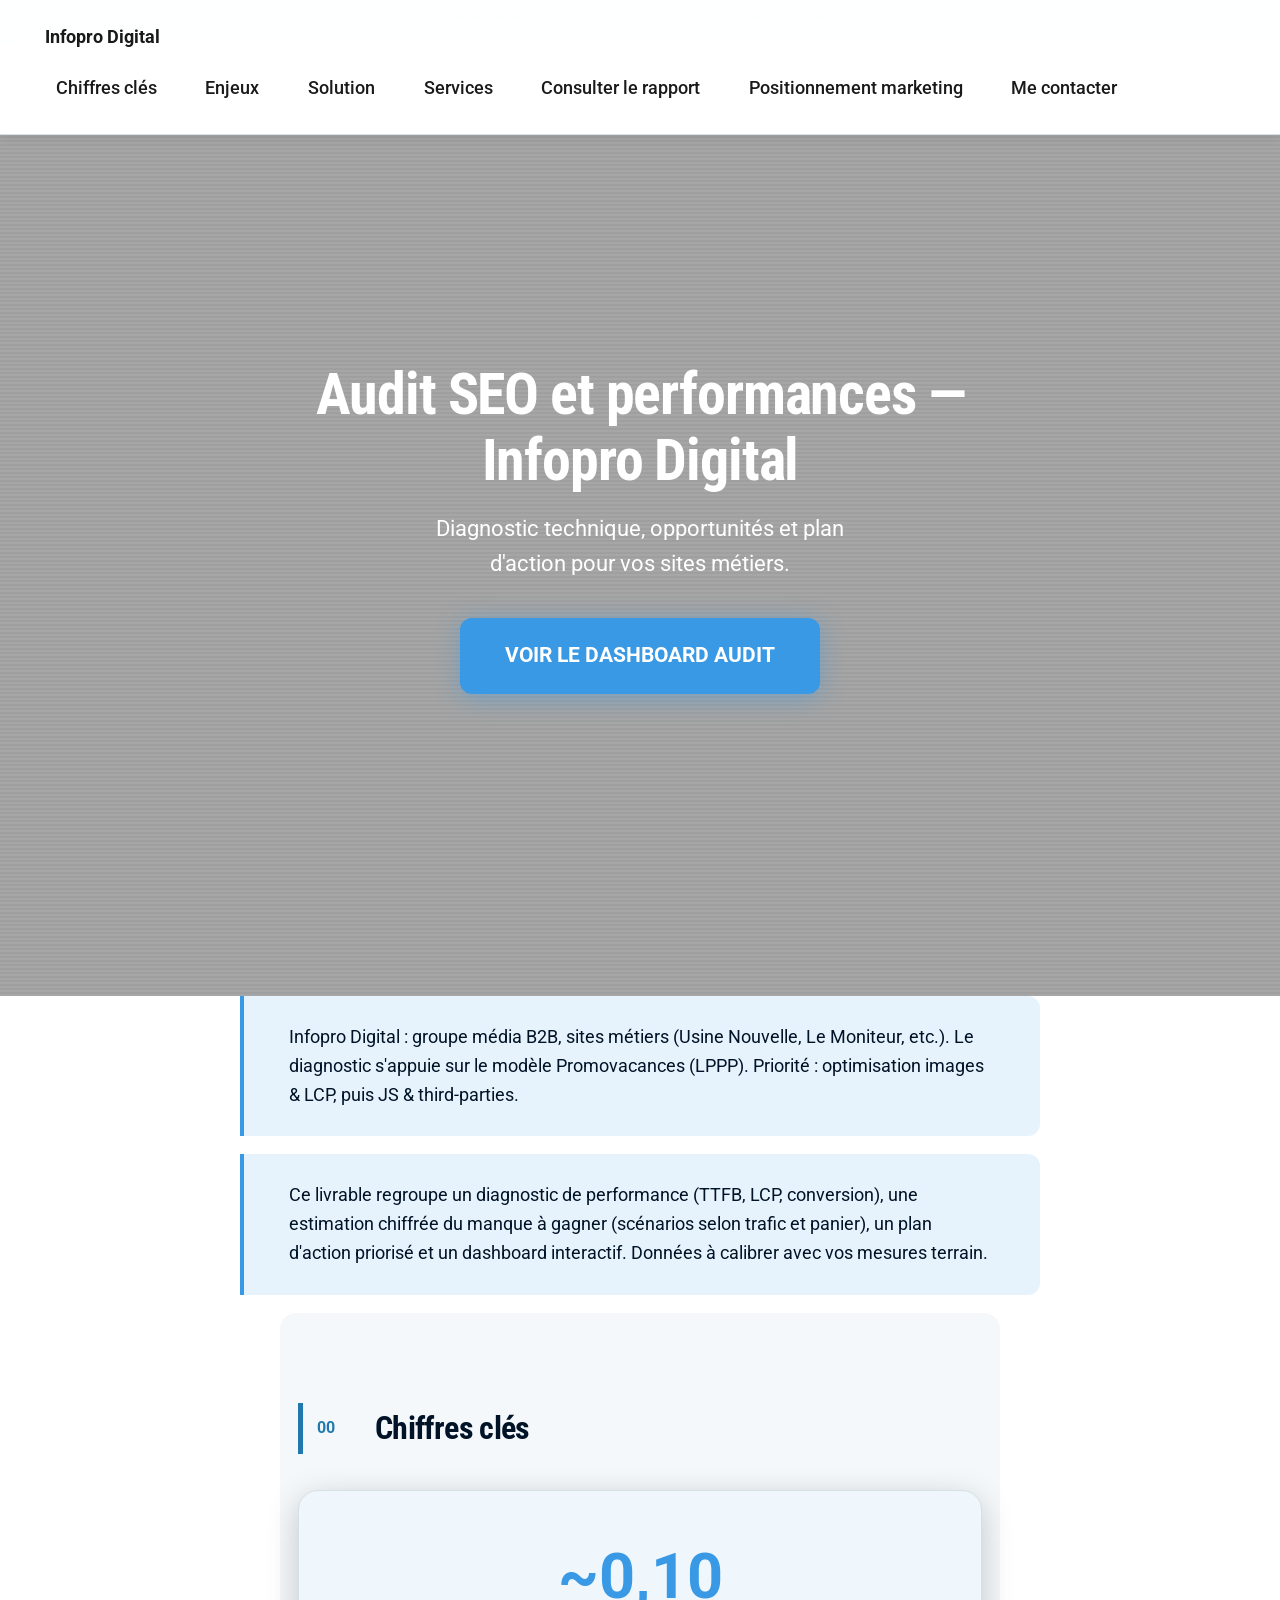
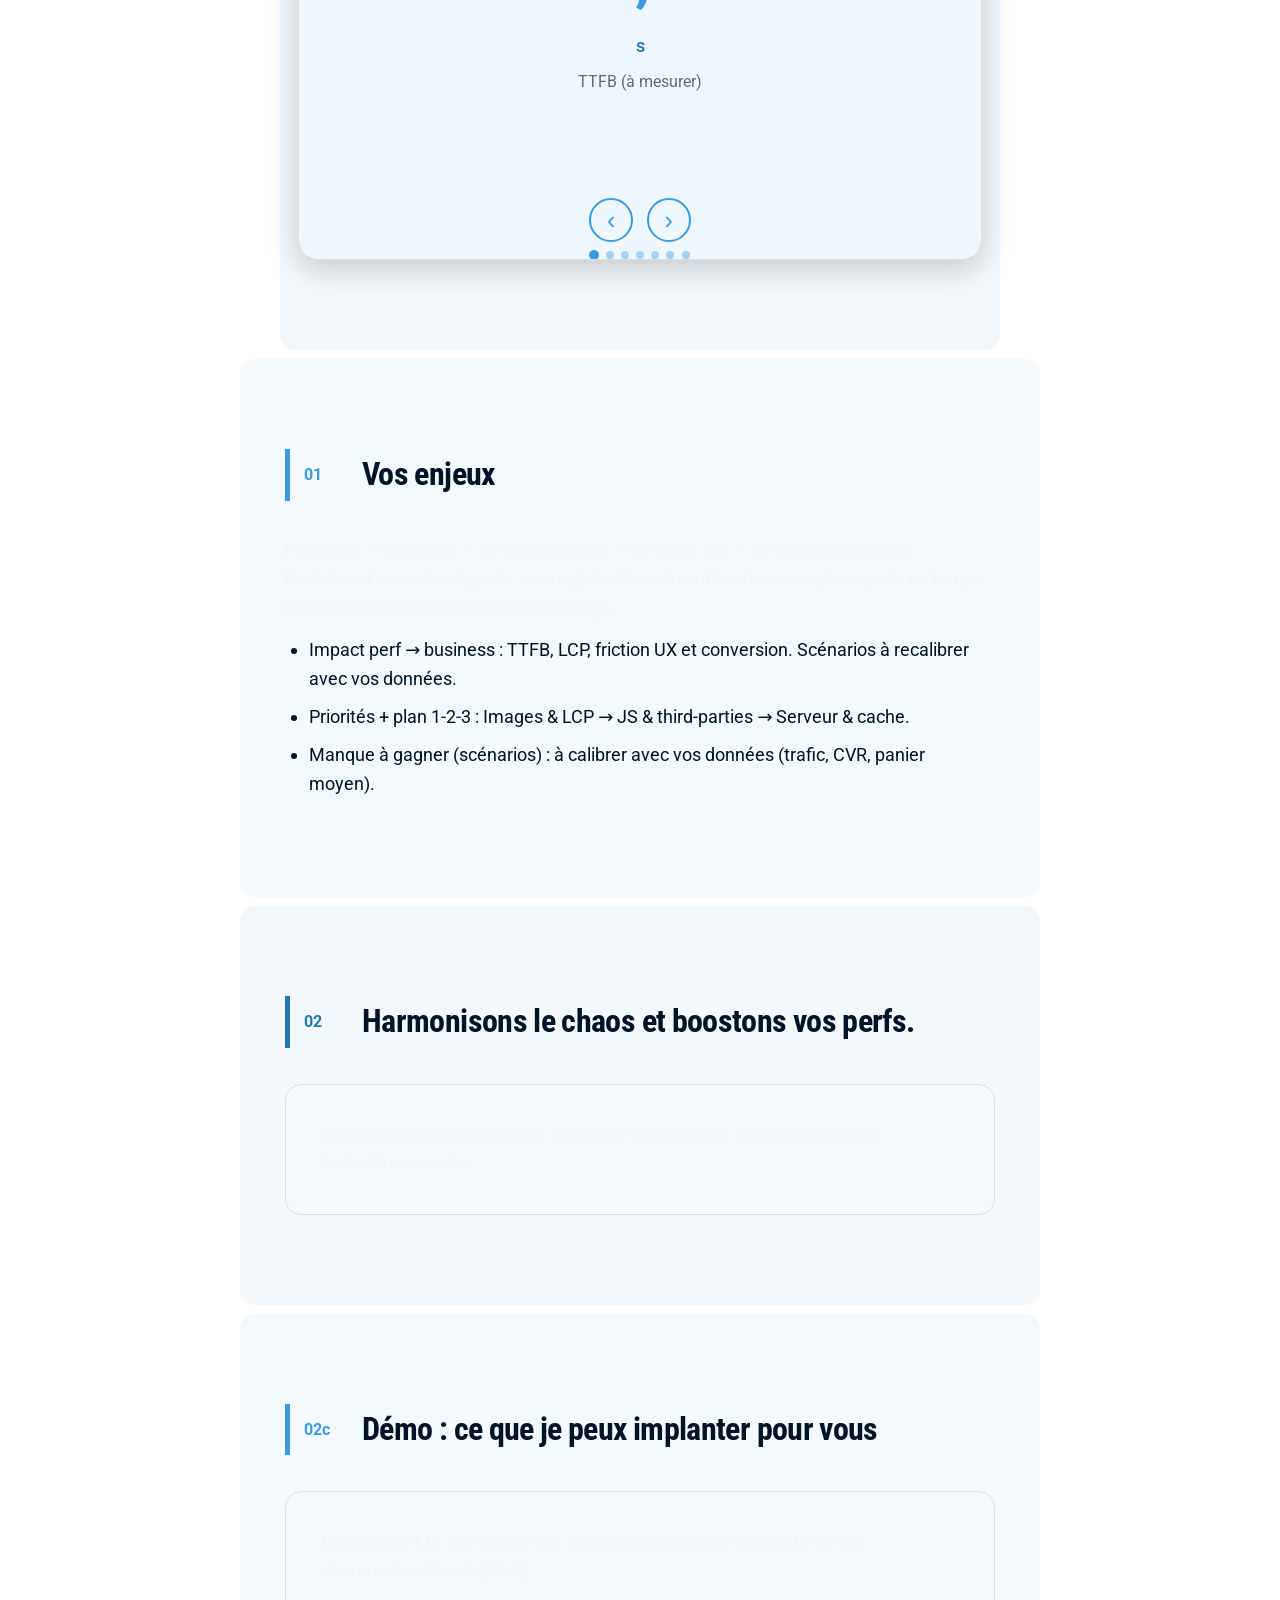
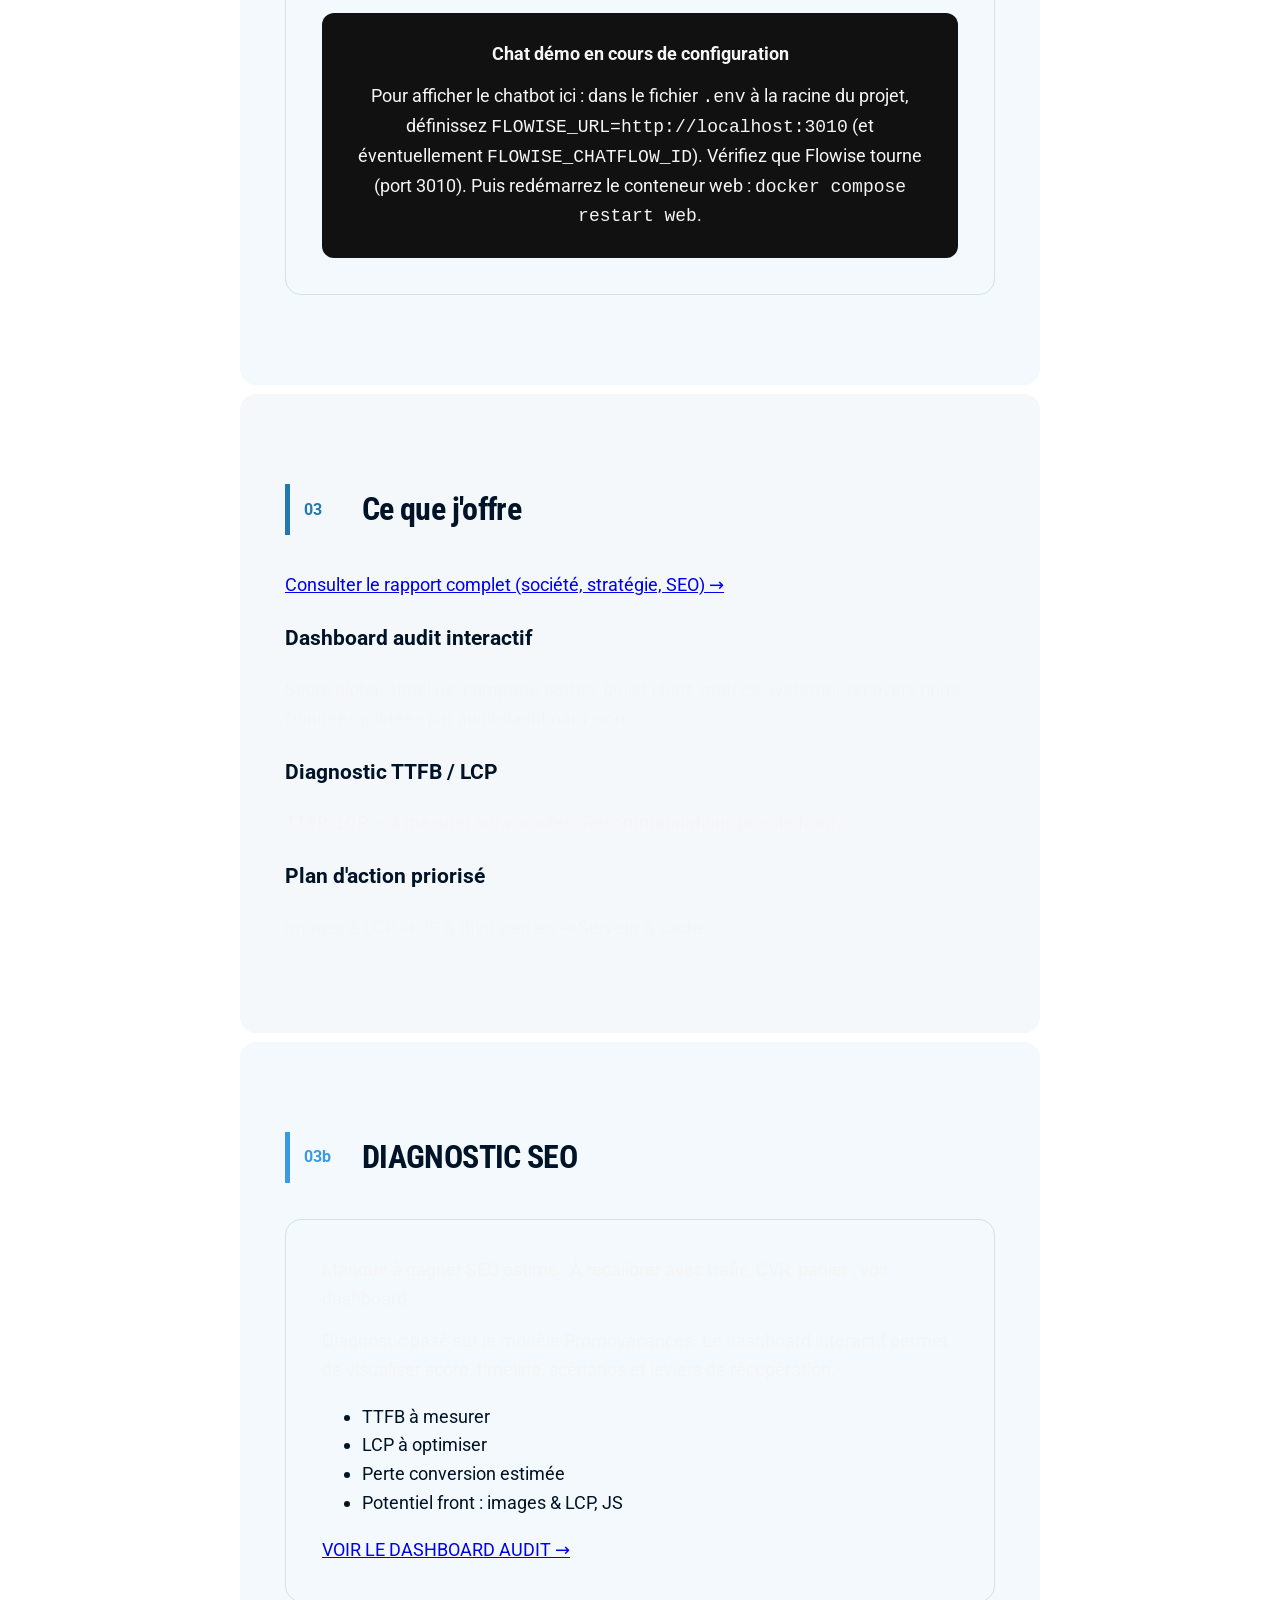
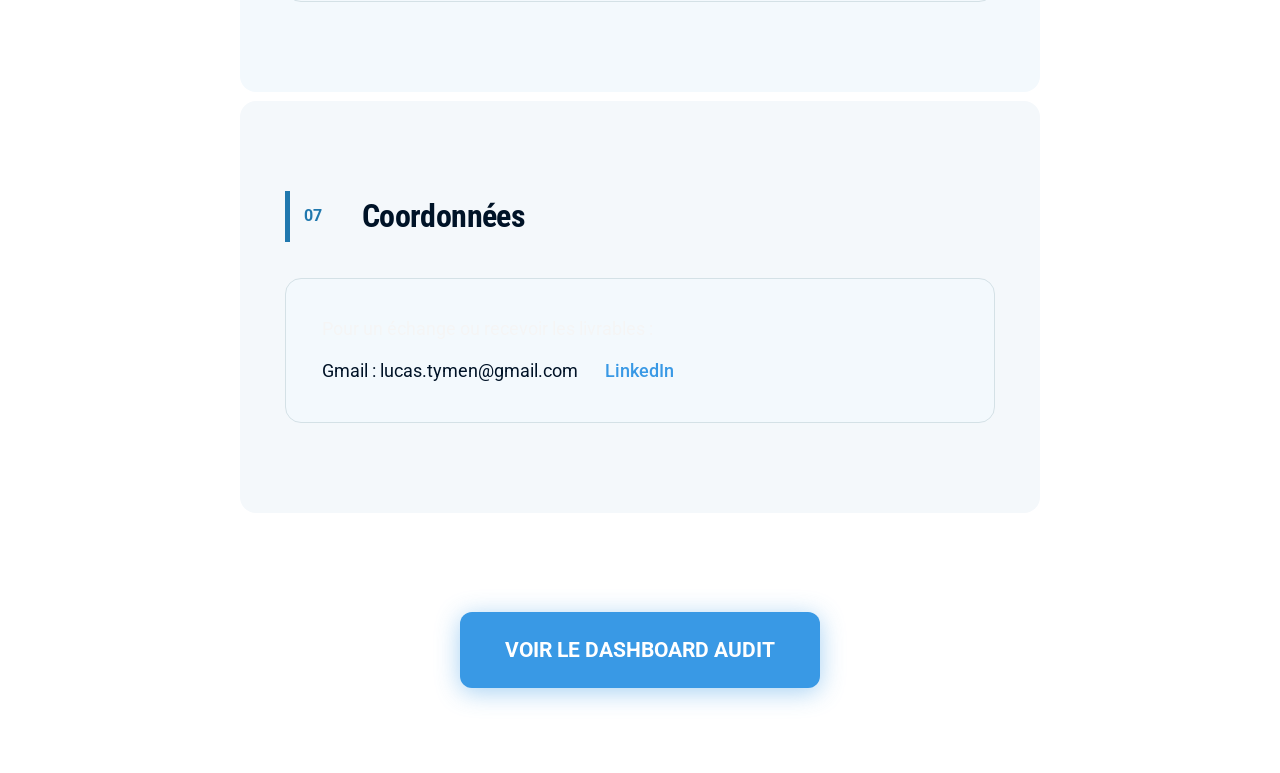
==== index.html @ 0371bcf2 "Landing Infopro Digital — page statique (export Django)" ====
<!-- LPPP proposition.html -->
<!DOCTYPE html>
<html lang="fr">
<head>
    <meta charset="UTF-8">
    <meta name="viewport" content="width=device-width, initial-scale=1.0, viewport-fit=cover">
    <meta name="referrer" content="strict-origin-when-cross-origin">
    <title>Lucas Tymen — LPPP Infopro Digital (audit SEO)</title>
    <link rel="preconnect" href="https://fonts.googleapis.com">
    <link rel="preconnect" href="https://fonts.gstatic.com" crossorigin>
    <link href="https://fonts.googleapis.com/css2?family=Roboto:wght@400;500;600;700&family=Open+Sans:wght@400;600;700&display=swap" rel="stylesheet">
    
    <style>
        
        @import url('https://fonts.googleapis.com/css2?family=Roboto+Condensed:wght@300;400;700&family=Roboto:wght@300;400;500;700&display=swap');

:root {
  --pv-white: #ffffff;
  --pv-ink: #001327;
  --pv-ink-2: #121d29;
  --pv-blue: #3999e5;
  --pv-blue-2: #2078ae;
  --pv-blue-3: #5ca6dc;
  --pv-gray-100: #f7f6f5;
  --pv-gray-200: #d4e1e6;
  --pv-gray-300: #9ab6c3;
  --pv-gray-400: #b0b9bc;
  --lp-font-body: 'Roboto', system-ui, -apple-system, 'Segoe UI', Arial, sans-serif;
  --lp-font-heading: 'Roboto Condensed', 'Roboto', system-ui, sans-serif;
  --lp-bg: #FFFFFF;
  --lp-text: #001327;
  --lp-primary: #3999E5;
  --lp-secondary: #2078AE;
  --lp-border: #d4e1e6;
  --lp-block-bg: #f7f6f5;
  --lp-muted: #5c6b7a;
  --lp-heading: #001327;
  --lp-cta-text: #ffffff;
  --lp-text-on-light: #001327;
  --lp-text-on-dark: #f5f5f5;
}

/* Lisibilité — +0.2em base (1.2rem vs 1rem) */
html { font-size: 18px; }
body { font-size: 1.125rem; line-height: 1.6; }

/* Nav fond clair — contraste texte sombre (comme promovacances.com) */
body:has(.nav) .nav {
  background: color-mix(in srgb, var(--lp-bg) 96%, rgba(255,255,255,0.95)) !important;
  border-bottom-color: var(--pv-gray-200) !important;
}
body:has(.nav) .nav-links a,
body:has(.nav) .nav span:first-child { color: var(--lp-text-on-light) !important; }
body:has(.nav) .nav-links a:hover { color: var(--lp-primary) !important; }

/* Hero vidéo : parallaxe (fixe au scroll) + overlay, sans contrôles ni son */
.hero.has-bg-video {
  width: 100vw !important;
  max-width: 100vw !important;
  margin-left: calc(50% - 50vw) !important;
  overflow: hidden !important;
}
.hero.has-bg-video .hero-bg-video {
  position: fixed !important;
  top: 0 !important;
  left: 0 !important;
  width: 100vw !important;
  height: 100vh !important;
  min-width: 100vw !important;
  min-height: 100vh !important;
  z-index: 0 !important;
  pointer-events: none !important;
}
.hero.has-bg-video .hero-bg-video iframe {
  width: 100vw !important;
  min-width: 100vw !important;
  min-height: 100vh !important;
  height: 56.25vw !important;
  max-height: none !important;
  object-fit: cover !important;
  left: 50% !important;
  top: 50% !important;
  transform: translate(-50%, -50%) !important;
}

        
        :root {
            --lp-ease: cubic-bezier(0.4, 0, 0.2, 1);
            --lp-section-padding: clamp(3rem, 8vw, 5rem);
            /* Contraste : fond clair → texte sombre, fond foncé → texte clair (voir docs/base-de-connaissances/contraste-textes-landing.md) */
            --lp-text-on-light: #1a1a1a;
            --lp-text-on-dark: #f5f5f5;
            /* Mobile-first : base = mobile ; min-width pour tablette, desktop, HD */
            --lp-bp-mobile: 480px;
            --lp-bp-tablet: 768px;
            --lp-bp-desktop: 1024px;
            --lp-bp-hd: 1440px;
        }
        * { box-sizing: border-box; }
        html {
            scroll-behavior: smooth;
            overflow-x: hidden;
        }
        body {
            font-family: var(--lp-font-body, 'Roboto', system-ui, sans-serif);
            margin: 0;
            min-height: 100vh;
            background: var(--lp-bg, #0d0d0d);
            color: var(--lp-text, #e6e6e6);
            line-height: 1.6;
            font-size: 1rem;
            overflow-x: hidden;
            width: 100%;
        }

        /* ===== Nav sticky top — mobile-first, responsive harmonieux, effet waouh ===== */
        .nav {
            position: fixed;
            top: 0;
            left: 0;
            right: 0;
            left: 0;
            right: 0;
            z-index: 1000;
            display: flex;
            flex-wrap: wrap;
            align-items: center;
            justify-content: space-between;
            gap: 0.75rem;
            padding: 0.75rem 1rem;
            min-height: 52px;
            background: color-mix(in srgb, var(--lp-bg, #0d0d0d) 92%, transparent);
            backdrop-filter: blur(14px);
            -webkit-backdrop-filter: blur(14px);
            border-bottom: 1px solid color-mix(in srgb, var(--lp-primary, #4a9eff) 35%, transparent);
            box-shadow: 0 2px 12px rgba(0, 0, 0, 0.08);
            width: 100%;
            max-width: 100%;
            transition: background 0.35s var(--lp-ease), box-shadow 0.35s var(--lp-ease), border-color 0.35s var(--lp-ease);
        }
        .nav.nav--scrolled {
            background: color-mix(in srgb, var(--lp-bg, #0d0d0d) 97%, transparent);
            box-shadow: 0 4px 24px rgba(0, 0, 0, 0.18);
            border-bottom-color: color-mix(in srgb, var(--lp-primary, #4a9eff) 55%, transparent);
        }
        @keyframes nav-enter {
            from { opacity: 0; transform: translateY(-8px); }
            to { opacity: 1; transform: translateY(0); }
        }
        .nav { animation: nav-enter 0.45s var(--lp-ease) both; }
        @media (prefers-reduced-motion: reduce) {
            .nav { animation: none; }
        }
        .nav-logo { max-height: 32px; width: auto; display: block; flex-shrink: 0; }
        .nav-links {
            display: flex;
            flex-wrap: wrap;
            gap: 0.35rem 0.6rem;
            align-items: center;
            justify-content: flex-end;
        }
        /* Mobile-first : zone de touch min 44px pour accessibilité */
        .nav-links a {
            font-size: clamp(0.8rem, 2.2vw, 0.9rem);
            font-weight: 500;
            color: var(--lp-muted, #999);
            text-decoration: none;
            padding: 0.5rem 0.4rem;
            min-height: 44px;
            min-width: 44px;
            display: inline-flex;
            align-items: center;
            justify-content: center;
            border-radius: 8px;
            transition: color 0.2s var(--lp-ease), background 0.2s var(--lp-ease);
        }
        .nav-links a:hover { color: var(--lp-primary, #4a9eff); background: color-mix(in srgb, var(--lp-primary, #4a9eff) 12%, transparent); }
        .nav-cta {
            display: inline-flex;
            align-items: center;
            justify-content: center;
            min-height: 44px;
            padding: 0.5rem 1rem;
            background: var(--lp-primary, #4a9eff);
            color: var(--lp-cta-text, #fff);
            font-weight: 600;
            font-size: 0.9rem;
            border-radius: 12px;
            text-decoration: none;
            transition: transform 0.25s var(--lp-ease), box-shadow 0.25s var(--lp-ease), background 0.2s var(--lp-ease);
        }
        .nav-cta:hover { transform: translateY(-2px); box-shadow: 0 6px 20px color-mix(in srgb, var(--lp-primary, #4a9eff) 50%, transparent); }

        /* Mobile : waffle (hamburger) + drawer ; nav reste sticky */
        .nav-waffle {
            display: none;
            align-items: center;
            justify-content: center;
            width: 44px;
            height: 44px;
            padding: 0;
            border: none;
            border-radius: 8px;
            background: transparent;
            color: var(--lp-text, #e6e6e6);
            cursor: pointer;
            flex-shrink: 0;
            transition: background 0.2s var(--lp-ease), color 0.2s var(--lp-ease);
        }
        .nav-waffle:hover { background: color-mix(in srgb, var(--lp-primary, #4a9eff) 15%, transparent); color: var(--lp-primary, #4a9eff); }
        .nav-waffle-icon { display: flex; flex-direction: column; gap: 5px; }
        .nav-waffle-icon span { display: block; width: 22px; height: 2px; background: currentColor; border-radius: 1px; transition: transform 0.25s var(--lp-ease), opacity 0.25s var(--lp-ease); }
        .nav.nav--open .nav-waffle-icon span:nth-child(1) { transform: translateY(7px) rotate(45deg); }
        .nav.nav--open .nav-waffle-icon span:nth-child(2) { opacity: 0; }
        .nav.nav--open .nav-waffle-icon span:nth-child(3) { transform: translateY(-7px) rotate(-45deg); }
        @media (max-width: 767px) {
            .nav-waffle { display: flex; }
            .nav-links {
                position: fixed;
                top: 56px;
                left: 0;
                right: 0;
                bottom: 0;
                width: 100%;
                z-index: 10001;
                flex-direction: column;
                align-items: stretch;
                justify-content: flex-start;
                gap: 0;
                padding: 1rem;
                background: rgba(255, 255, 255, 0.98);
                background: color-mix(in srgb, var(--lp-bg, #ffffff) 98%, transparent);
                backdrop-filter: blur(14px);
                -webkit-backdrop-filter: blur(14px);
                border-bottom: 1px solid color-mix(in srgb, var(--lp-primary, #4a9eff) 35%, transparent);
                box-shadow: 0 8px 32px rgba(0,0,0,0.2);
                transform: translate3d(100%, 0, 0);
                -webkit-transform: translate3d(100%, 0, 0);
                opacity: 0;
                visibility: hidden;
                pointer-events: none;
                transition: transform 0.3s var(--lp-ease), opacity 0.3s var(--lp-ease), visibility 0.3s;
                overflow-y: auto;
                -webkit-overflow-scrolling: touch;
            }
            .nav.nav--open .nav-links {
                transform: translate3d(0, 0, 0);
                -webkit-transform: translate3d(0, 0, 0);
                opacity: 1;
                visibility: visible;
                pointer-events: auto;
            }
            .nav-links a { min-height: 48px; justify-content: flex-start; padding: 0.75rem 1rem; border-radius: 10px; display: flex; align-items: center; color: var(--lp-text-on-light, #001327) !important; }
        }
        @media (min-width: 768px) {
            .nav-waffle { display: none !important; }
        }

        /* ===== Bandeau alerte (style 0Flaw : bandeau teal sous la nav) ===== */
        .alert-banner {
            background: var(--lp-primary, #00C2CB);
            color: #0d0d0d;
            text-align: center;
            padding: 0.5rem 1rem;
            font-size: 0.9rem;
            font-weight: 600;
        }

        /* ===== Hero pleine hauteur — mobile-first ===== */
        .hero {
            min-height: 100vh;
            min-height: 100dvh;
            display: flex;
            flex-direction: column;
            align-items: center;
            justify-content: center;
            text-align: center;
            padding: 1.5rem 1rem 3rem;
            position: relative;
            overflow: hidden;
            width: 100%;
            max-width: 100%;
        }
        /* Hero (Aérosection) : ton image en background 100 %, parallaxe, assombrissement léger uniquement */
        .hero.has-bg-image {
            background-size: cover;
            background-position: center;
            background-repeat: no-repeat;
            background-attachment: fixed;
        }
        /* Hero fond vidéo : uniquement dans la section hero, avec parallaxe au scroll */
        .hero.has-bg-video .hero-bg-video,
        .hero.has-bg-video .hero-bg-thumbnail {
            position: absolute;
            inset: 0;
            width: 100%;
            height: 100%;
            z-index: 0;
            overflow: hidden;
            background-size: cover;
            background-position: center;
            background-repeat: no-repeat;
            will-change: transform;
        }
        .hero.has-bg-video .hero-bg-video iframe,
        .hero.has-bg-video .hero-bg-video video {
            position: absolute;
            top: 50%;
            left: 50%;
            width: 100%;
            height: 100%;
            min-width: 100%;
            min-height: 100%;
            object-fit: cover;
            transform: translate(-50%, -50%);
            pointer-events: none;
            border: 0;
        }
        .hero.has-bg-video .hero-bg-video video {
            object-fit: cover;
        }
        .hero.has-bg-video .hero-video-fallback,
        .hero.has-bg-video .hero-video-cta {
            position: absolute;
            bottom: 1rem;
            left: 50%;
            transform: translateX(-50%);
            z-index: 2;
            font-size: 0.95rem;
            color: rgba(255,255,255,0.95);
            text-decoration: none;
            pointer-events: auto;
            padding: 0.6rem 1.2rem;
            background: rgba(0,0,0,0.6);
            border-radius: 8px;
            font-weight: 600;
        }
        .hero.has-bg-video .hero-video-fallback:hover,
        .hero.has-bg-video .hero-video-cta:hover {
            color: #fff;
            background: rgba(0,0,0,0.8);
            text-decoration: none;
        }
        .hero.has-bg-video::before {
            content: '';
            position: absolute;
            inset: 0;
            z-index: 1;
            background: rgba(0, 0, 0, 0.35);
            pointer-events: none;
        }
        .hero.has-bg-video > * { position: relative; z-index: 3; }
        .hero.has-bg-image::before {
            content: '';
            position: absolute;
            inset: 0;
            background: rgba(0, 0, 0, 0.15);
            pointer-events: none;
        }
        /* Texture légère (optionnelle) : limitée au hero uniquement, pas au scroll */
        .hero.has-bg-image::after {
            content: '';
            position: absolute;
            inset: 0;
            z-index: 1;
            background: repeating-linear-gradient(
                0deg,
                transparent 0,
                transparent 2px,
                rgba(0, 0, 0, 0.04) 2px,
                rgba(0, 0, 0, 0.04) 4px
            );
            pointer-events: none;
        }
        /* Scanlines uniquement dans le hero : position absolute pour ne pas recouvrir le contenu en dessous au scroll */
        .hero.has-bg-video::after {
            content: '';
            position: absolute;
            inset: 0;
            z-index: 2;
            background: repeating-linear-gradient(
                0deg,
                transparent 0,
                transparent 2px,
                rgba(0, 0, 0, 0.04) 2px,
                rgba(0, 0, 0, 0.04) 4px
            );
            pointer-events: none;
        }
        /* Fond hero sans image ni vidéo : fond uni (éviter que --lp-bg recouvre la vidéo) */
        .hero:not(.has-bg-image):not(.has-bg-video)::before {
            content: '';
            position: absolute;
            inset: 0;
            background: var(--lp-bg, #0d0d0d);
            pointer-events: none;
        }
        .hero > * { position: relative; z-index: 3; }
        .hero-logo { margin-bottom: 2rem; }
        .hero-logo img {
            max-height: 64px;
            width: auto;
            display: block;
            margin: 0 auto;
            filter: drop-shadow(0 2px 12px rgba(0,0,0,0.4));
        }
        /* Hero avec vidéo : texte blanc ou rose (primary) */
        .hero.has-bg-video h1,
        .hero.has-bg-video .hero-sub,
        .hero.has-bg-video .hero-logo { color: #fff; }
        .hero.has-bg-video .cta {
            background: var(--lp-primary);
            color: #fff;
        }
        .hero h1 {
            font-family: var(--lp-font-heading, 'Open Sans', var(--lp-font-body, inherit));
            font-size: clamp(2rem, 5vw, 3.25rem);
            font-weight: 700;
            line-height: 1.15;
            margin: 0 0 1rem;
            color: var(--lp-heading, #fff);
            letter-spacing: -0.02em;
            max-width: 20ch;
            margin-left: auto;
            margin-right: auto;
            animation: fadeInUp 0.8s var(--lp-ease) both;
        }
        .hero .hero-sub {
            font-size: clamp(1rem, 2vw, 1.2rem);
            color: var(--lp-muted, rgba(255,255,255,0.75));
            margin: 0 0 2rem;
            max-width: 28ch;
            margin-left: auto;
            margin-right: auto;
            animation: fadeInUp 0.8s var(--lp-ease) 0.1s both;
        }
        .hero .cta {
            display: inline-block;
            padding: 1rem 2rem;
            background: var(--lp-primary, #4a9eff);
            color: var(--lp-cta-text, #fff);
            font-weight: 700;
            font-size: 1.05rem;
            border-radius: 12px;
            text-decoration: none;
            box-shadow: 0 4px 24px color-mix(in srgb, var(--lp-primary, #4a9eff) 45%, transparent);
            transition: transform 0.25s var(--lp-ease), box-shadow 0.25s var(--lp-ease);
            animation: fadeInUp 0.8s var(--lp-ease) 0.2s both;
        }
        .hero .cta:hover {
            transform: translateY(-3px);
            box-shadow: 0 8px 32px color-mix(in srgb, var(--lp-primary, #4a9eff) 55%, transparent);
        }
        .hero .cta { animation: fadeInUp 0.8s var(--lp-ease) 0.2s both; }
        .hero .cta:hover { animation: none; }

        @keyframes fadeInUp {
            from { opacity: 0; transform: translateY(24px); }
            to { opacity: 1; transform: translateY(0); }
        }

        /* ===== Sections — mobile-first, responsive (max-width 100%) ===== */
        .section {
            width: 100%;
            max-width: 720px;
            padding: var(--lp-section-padding) 1rem;
            margin: 0 auto;
            animation: sectionReveal 0.7s var(--lp-ease) both;
        }
        .section:nth-of-type(2) { animation-delay: 0.05s; }
        .section:nth-of-type(3) { animation-delay: 0.12s; }
        .section:nth-of-type(4) { animation-delay: 0.19s; }
        .section:nth-of-type(5) { animation-delay: 0.26s; }
        .section:nth-of-type(6) { animation-delay: 0.33s; }
        .section:nth-of-type(7) { animation-delay: 0.4s; }
        .section:nth-of-type(8) { animation-delay: 0.47s; }
        @keyframes sectionReveal {
            from { opacity: 0; transform: translateY(20px); }
            to { opacity: 1; transform: translateY(0); }
        }
        .section:nth-of-type(odd) {
            background: color-mix(in srgb, var(--lp-primary, #4a9eff) 6%, var(--lp-bg, #0d0d0d));
            border-radius: 16px;
            margin-bottom: 0.5rem;
        }
        .section:nth-of-type(even) {
            background: color-mix(in srgb, var(--lp-secondary, #5ebeff) 5%, var(--lp-bg, #0d0d0d));
            border-radius: 16px;
            margin-bottom: 0.5rem;
        }
        .section-head {
            display: flex;
            align-items: center;
            gap: 1rem;
            margin-bottom: 1.5rem;
            padding-left: 0.5rem;
            border-left: 4px solid var(--lp-primary, #4a9eff);
        }
        .section:nth-of-type(even) .section-head { border-left-color: var(--lp-secondary, #5ebeff); }
        .section-num {
            font-size: 0.85rem;
            font-weight: 700;
            color: var(--lp-primary, #4a9eff);
            min-width: 2rem;
        }
        .section:nth-of-type(even) .section-num { color: var(--lp-secondary, #5ebeff); }
        .section h2 {
            font-family: var(--lp-font-heading, inherit);
            font-size: clamp(1.35rem, 3vw, 1.75rem);
            font-weight: 700;
            margin: 0;
            color: var(--lp-heading, #fff);
            letter-spacing: -0.02em;
        }
        /* Contraste : sections fond foncé par défaut → paragraphes clairs (voir contraste-textes-landing.md) */
        .section p { margin: 0 0 0.75rem; color: var(--lp-text-on-dark, var(--lp-text, #e6e6e6)); }
        .section p:last-child { margin-bottom: 0; }

        .icebreaker {
            width: 100%;
            max-width: 720px;
            margin: 0 auto 1rem;
            padding: 1rem 1rem;
            background: color-mix(in srgb, var(--lp-primary, #4a9eff) 12%, var(--lp-bg, #0d0d0d));
            border-left: 4px solid var(--lp-primary, #4a9eff);
            border-radius: 0 12px 12px 0;
            font-size: 0.95rem;
        }

        .pain-list { margin: 0; padding-left: 1.35rem; }
        .pain-list li { margin-bottom: 0.5rem; }

        /* Enjeux — funnel et graphiques (Casapy) — affichage universel (Firefox, Chrome, Safari, mobile) */
        .enjeux-visuals { display: flex; flex-direction: column; gap: 2rem; margin-top: 2rem; }
        .enjeux-visual-label { font-size: 0.85rem; font-weight: 600; text-transform: uppercase; letter-spacing: 0.05em; color: var(--lp-muted, #999); margin-bottom: 0.75rem; }
        /* Conteneur infographies : pleine largeur, pas de débordement, centrage */
        .infographic-image-wrap {
            width: 100%;
            max-width: 100%;
            margin: 1.25rem 0;
            padding: 0;
            text-align: center;
            box-sizing: border-box;
            min-width: 0;
            overflow: hidden;
        }
        /* Image responsive et universelle : block (évite gap 4px), scale propre, tous navigateurs */
        .infographic-image-wrap .infographic-img {
            display: block;
            max-width: 100%;
            width: 100%;
            height: auto;
            border-radius: 8px;
            margin: 0 auto;
            vertical-align: middle;
            object-fit: contain;
        }
        /* Segment infographique (section Ce que j'offre) : ne pas couper l'image */
        .services-segment-infographic {
            width: 100%;
            max-width: 100%;
            min-width: 0;
            overflow: visible;
        }
        .services-segment-infographic .infographic-image-wrap { margin: 1.25rem 0; }
        .services-segments { width: 100%; max-width: 100%; box-sizing: border-box; }

        /* Mobile / petit viewport : infographies lisibles sans débordement */
        @media (max-width: 480px) {
            .infographic-image-wrap { margin: 1rem 0; }
            .infographic-image-wrap .infographic-img { border-radius: 6px; }
        }
        .enjeux-funnel { display: flex; flex-direction: column; align-items: center; gap: 0; max-width: 320px; margin: 0 auto; }
        .enjeux-funnel-tier { width: 100%; padding: 0.75rem 1rem; text-align: center; font-size: 0.95rem; font-weight: 600; border-radius: 8px; background: color-mix(in srgb, var(--lp-primary, #4a9eff) 15%, var(--lp-bg, #0d0d0d)); border: 1px solid color-mix(in srgb, var(--lp-primary, #4a9eff) 30%, transparent); }
        .enjeux-funnel-tier:nth-child(1) { width: 100%; }
        .enjeux-funnel-tier:nth-child(2) { width: 85%; margin: 0 auto; }
        .enjeux-funnel-tier:nth-child(3) { width: 65%; margin: 0 auto; background: color-mix(in srgb, #e74c3c 20%, var(--lp-bg, #0d0d0d)); border-color: color-mix(in srgb, #e74c3c 50%, transparent); }
        .enjeux-funnel-tier:nth-child(4) { width: 45%; margin: 0 auto; background: color-mix(in srgb, #e74c3c 25%, var(--lp-bg, #0d0d0d)); border-color: color-mix(in srgb, #e74c3c 60%, transparent); }
        .enjeux-funnel-tier .tier-val { display: block; font-size: 1.1rem; color: var(--lp-primary, #4a9eff); }
        .enjeux-funnel-tier:nth-child(3) .tier-val, .enjeux-funnel-tier:nth-child(4) .tier-val { color: #e74c3c; }
        .enjeux-ttfb-comparison { display: flex; align-items: flex-end; justify-content: center; gap: 2rem; max-width: 280px; margin: 0 auto; height: 120px; }
        .enjeux-ttfb-bar { display: flex; flex-direction: column; align-items: center; gap: 0.4rem; }
        .enjeux-ttfb-bar .bar { width: 48px; border-radius: 8px 8px 0 0; min-height: 8px; background: linear-gradient(180deg, var(--lp-primary, #4a9eff), var(--lp-secondary, #5ebeff)); }
        .enjeux-ttfb-bar.enjeux-ttfb-bad .bar { background: linear-gradient(180deg, #e74c3c, #c0392b); }
        .enjeux-ttfb-bar.enjeux-ttfb-ok .bar { background: linear-gradient(180deg, #00e676, #00c853); }
        .enjeux-ttfb-bar .bar-label { font-size: 0.8rem; font-weight: 600; color: var(--lp-text, #e6e6e6); }
        .enjeux-ttfb-bar .bar-val { font-size: 0.75rem; color: var(--lp-muted, #999); }

        .card {
            width: 100%;
            max-width: 100%;
            padding: 1.25rem 1rem;
            background: color-mix(in srgb, var(--lp-primary, #4a9eff) 6%, var(--lp-bg, #0d0d0d));
            border: 1px solid var(--lp-border, rgba(255,255,255,0.08));
            border-radius: 16px;
            margin-bottom: 1rem;
            transition: border-color 0.25s var(--lp-ease), box-shadow 0.25s var(--lp-ease);
        }
        .card:hover {
            border-color: color-mix(in srgb, var(--lp-primary, #4a9eff) 35%, transparent);
            box-shadow: 0 8px 32px rgba(0,0,0,0.25), 0 0 24px color-mix(in srgb, var(--lp-primary, #4a9eff) 15%, transparent);
        }
        .card:last-child { margin-bottom: 0; }

        .workflow-figure { margin: 1.5rem 0 0; text-align: center; }
        .workflow-figure img { max-width: 100%; height: auto; border-radius: 12px; }

        /* Services onglets */
        .services-annexes {
            margin: 0 0 1rem;
            font-size: 0.95rem;
        }
        .services-annexes a {
            color: var(--lp-primary, #4a9eff);
            text-decoration: none;
            font-weight: 500;
        }
        .services-annexes a:hover { text-decoration: underline; }
        .services-annexes .sep { color: var(--lp-muted, #999); margin: 0 0.35rem; }
        .services-tabs { display: flex; flex-wrap: wrap; gap: 0.5rem; margin-bottom: 1rem; }
        .services-tabs input { position: absolute; opacity: 0; width: 0; height: 0; pointer-events: none; }
        .services-tabs label {
            display: inline-flex; align-items: center; gap: 0.4rem;
            padding: 0.65rem 1.1rem;
            font-size: 0.9rem; font-weight: 600;
            color: var(--lp-muted, #999);
            background: color-mix(in srgb, var(--lp-primary, #4a9eff) 8%, var(--lp-bg, #0d0d0d));
            border-radius: 10px;
            cursor: pointer;
            border: 2px solid transparent;
            transition: all 0.2s var(--lp-ease);
        }
        .services-tabs label:hover { color: var(--lp-text, #e6e6e6); }
        .services-tabs input:checked + label {
            color: var(--lp-cta-text, #fff);
            background: var(--lp-primary, #4a9eff);
            border-color: var(--lp-primary, #4a9eff);
            box-shadow: 0 0 0 2px var(--lp-bg, #0d0d0d), 0 4px 20px color-mix(in srgb, var(--lp-primary, #4a9eff) 40%, transparent);
        }
        .services-panels .services-panel {
            display: none;
            padding: 1.5rem;
            background: color-mix(in srgb, var(--lp-primary, #4a9eff) 6%, var(--lp-bg, #0d0d0d));
            border-radius: 16px;
            border-left: 4px solid var(--lp-primary, #4a9eff);
            overflow-wrap: break-word;
            word-wrap: break-word;
            max-width: 100%;
        }
        .services-panels .services-panel h3 { font-size: 1.1rem; margin: 0 0 0.5rem; color: var(--lp-heading, #fff); }
        .services-panels .services-panel p { margin: 0; }
        .services-panels .about-me-content { margin: 0; }
        .services-tabs input:nth-of-type(1):checked ~ .services-panels .services-panel:nth-of-type(1),
        .services-tabs input:nth-of-type(2):checked ~ .services-panels .services-panel:nth-of-type(2),
        .services-tabs input:nth-of-type(3):checked ~ .services-panels .services-panel:nth-of-type(3),
        .services-tabs input:nth-of-type(4):checked ~ .services-panels .services-panel:nth-of-type(4),
        .services-tabs input:nth-of-type(5):checked ~ .services-panels .services-panel:nth-of-type(5),
        .services-tabs input:nth-of-type(6):checked ~ .services-panels .services-panel:nth-of-type(6),
        .services-tabs input:nth-of-type(7):checked ~ .services-panels .services-panel:nth-of-type(7),
        .services-tabs input:nth-of-type(8):checked ~ .services-panels .services-panel:nth-of-type(8),
        .services-tabs input:nth-of-type(9):checked ~ .services-panels .services-panel:nth-of-type(9) { display: block; }

        .stack-group { margin-bottom: 1.25rem; }
        .stack-group .stack-label {
            font-size: 0.8rem; font-weight: 700;
            color: var(--lp-primary, #4a9eff);
            text-transform: uppercase; letter-spacing: 0.06em;
            margin-bottom: 0.5rem;
        }
        .coordonnees-intro { margin-top: 0; margin-bottom: 1rem; }
        .coordonnees-list { list-style: none; margin: 0; padding: 0; display: flex; flex-wrap: wrap; gap: 0.75rem 1.5rem; }
        .coordonnees-list a { color: var(--lp-primary, #4a9eff); text-decoration: none; font-weight: 500; }
        .coordonnees-list a:hover { text-decoration: underline; }
        .coordonnees-email-trigger { color: var(--lp-primary, #4a9eff); text-decoration: none; font-weight: 500; cursor: pointer; }
        .coordonnees-email-trigger:hover { text-decoration: underline; }

        /* Popup contact email (fallback quand mailto: ne fonctionne pas) — affichage via :target */
        .contact-modal { display: none; position: fixed; inset: 0; z-index: 9999; align-items: center; justify-content: center; padding: 1.5rem; box-sizing: border-box; }
        .contact-modal:target { display: flex; }
        .contact-modal-overlay { position: absolute; inset: 0; background: rgba(0,0,0,0.65); }
        .contact-modal-content {
            position: relative; max-width: 420px; width: 100%;
            background: var(--lp-bg, #0d0d0d);
            border: 1px solid var(--lp-border, rgba(255,255,255,0.12));
            border-radius: 16px;
            padding: 1.75rem 2rem;
            box-shadow: 0 24px 48px rgba(0,0,0,0.4);
        }
        .contact-modal-content p { margin: 0 0 1rem; color: var(--lp-text, #e6e6e6); line-height: 1.5; }
        .contact-modal-email { font-weight: 600; color: var(--lp-primary, #4a9eff); user-select: all; }
        .contact-modal-close { display: inline-block; margin-top: 0.5rem; color: var(--lp-primary, #4a9eff); text-decoration: none; font-weight: 500; }
        .contact-modal-close:hover { text-decoration: underline; }

        .stack-tags { display: flex; flex-wrap: wrap; gap: 0.5rem; }
        .stack-tag {
            padding: 0.45rem 0.85rem;
            background: color-mix(in srgb, var(--lp-primary, #4a9eff) 15%, var(--lp-bg, #0d0d0d));
            color: var(--lp-text, #e6e6e6);
            border-radius: 10px;
            font-size: 0.9rem;
            font-weight: 500;
            border: 1px solid color-mix(in srgb, var(--lp-primary, #4a9eff) 30%, transparent);
        }

        .mission-flash {
            padding: 2rem;
            background: linear-gradient(135deg, color-mix(in srgb, var(--lp-primary, #4a9eff) 18%, var(--lp-bg, #0d0d0d)) 0%, color-mix(in srgb, var(--lp-secondary, #5ebeff) 12%, var(--lp-bg, #0d0d0d)) 50%, color-mix(in srgb, var(--lp-primary, #4a9eff) 8%, var(--lp-bg, #0d0d0d)) 100%);
            border: 2px solid var(--lp-primary, #4a9eff);
            border-radius: 20px;
            box-shadow: 0 0 48px color-mix(in srgb, var(--lp-primary, #4a9eff) 25%, transparent), 0 0 24px color-mix(in srgb, var(--lp-secondary, #5ebeff) 15%, transparent);
        }
        .mission-flash p { margin: 0; }
        .mission-flash .mission-flash-content { margin: 0; line-height: 1.7; }
        .mission-flash .tag-line { font-size: 0.8rem; font-weight: 700; color: var(--lp-primary, #4a9eff); text-transform: uppercase; letter-spacing: 0.08em; margin-bottom: 0.5rem; }

        .why-quote {
            padding: 1.5rem;
            border-left: 4px solid var(--lp-secondary, #5ebeff);
            background: color-mix(in srgb, var(--lp-primary, #4a9eff) 6%, var(--lp-bg, #0d0d0d));
            border-radius: 0 16px 16px 0;
            font-style: italic;
            font-size: 1.05rem;
        }

        .cta-wrap {
            padding: var(--lp-section-padding) 1.5rem;
            text-align: center;
        }
        .cta-wrap .cta {
            display: inline-block;
            padding: 1rem 2rem;
            background: var(--lp-primary, #4a9eff);
            color: var(--lp-cta-text, #fff);
            font-weight: 700;
            font-size: 1.05rem;
            border-radius: 12px;
            text-decoration: none;
            box-shadow: 0 4px 24px color-mix(in srgb, var(--lp-primary, #4a9eff) 45%, transparent);
            transition: transform 0.25s var(--lp-ease), box-shadow 0.25s var(--lp-ease);
        }
        .cta-wrap .cta:hover {
            transform: translateY(-3px);
            box-shadow: 0 8px 32px color-mix(in srgb, var(--lp-primary, #4a9eff) 55%, transparent);
        }

        /* Contenu principal : ne jamais déborder */
        main#top { width: 100%; max-width: 100%; overflow-x: hidden; }

        /* ===== Responsive : mobile-first — 480px ===== */
        @media (min-width: 480px) {
            .nav { padding: 0.85rem 1.25rem; min-height: 56px; }
            .hero { padding: 2rem 1.25rem 3.5rem; }
            .section { padding: var(--lp-section-padding) 1.25rem; }
            .icebreaker { padding: 1rem 1.25rem; }
            .card { padding: 1.35rem 1.25rem; }
        }

        /* ===== Responsive : tablette 768px — waouh espacement ===== */
        @media (min-width: 768px) {
            .nav { padding: 1rem 2rem; min-height: 60px; }
            .nav-logo { max-height: 42px; }
            .nav-links { gap: 0.5rem 1rem; }
            .nav-links a { font-size: 1rem; padding: 0.5rem 0.6rem; }
            .nav-cta { padding: 0.6rem 1.25rem; font-size: 1rem; border-radius: 14px; }
            .hero { padding: 3rem 2rem 5rem; }
            .hero h1 { font-size: clamp(2.25rem, 5.5vw, 3.5rem); max-width: 22ch; }
            .hero .hero-sub { font-size: 1.15rem; max-width: 32ch; }
            .hero-logo { margin-bottom: 2.25rem; }
            .hero-logo img { max-height: 80px; }
            .hero .cta { padding: 1.1rem 2.25rem; font-size: 1.1rem; }
            .icebreaker { padding: 1.25rem 2rem; font-size: 1rem; max-width: 720px; margin-left: auto; margin-right: auto; }
            .section { padding: var(--lp-section-padding) 2rem; max-width: 720px; }
            .section-head { margin-bottom: 1.75rem; }
            .section h2 { font-size: clamp(1.4rem, 3.2vw, 1.9rem); }
            .card { padding: 1.75rem; }
            .mission-flash { padding: 2.25rem; }
            .cta-wrap { padding: var(--lp-section-padding) 2rem; }
        }

        /* ===== Responsive : desktop 1024px — waouh confort lecture ===== */
        @media (min-width: 1024px) {
            .nav { padding: 1.25rem 2.5rem; min-height: 64px; }
            .nav-logo { max-height: 48px; }
            .nav-links { gap: 0.75rem 1.5rem; }
            .hero { padding: 4rem 2.5rem 6rem; }
            .hero h1 { font-size: clamp(2.5rem, 4.5vw, 3.75rem); max-width: 24ch; }
            .hero .hero-sub { font-size: 1.2rem; max-width: 36ch; }
            .hero-logo { margin-bottom: 2.5rem; }
            .hero-logo img { max-height: 88px; }
            .hero .cta { padding: 1.2rem 2.5rem; font-size: 1.15rem; }
            .icebreaker { padding: 1.5rem 2.5rem; max-width: 800px; }
            .section { padding: var(--lp-section-padding) 2.5rem; max-width: 800px; }
            .section-head { margin-bottom: 2rem; padding-left: 0.75rem; border-left-width: 5px; }
            .section h2 { font-size: clamp(1.5rem, 2.5vw, 2rem); }
            .section-num { font-size: 0.9rem; min-width: 2.25rem; }
            .card { padding: 2rem; }
            .services-tabs label { padding: 0.75rem 1.25rem; font-size: 1rem; }
            .services-panels .services-panel { padding: 2rem; }
            .stack-tag { padding: 0.5rem 1rem; font-size: 0.95rem; }
            .mission-flash { padding: 2.5rem; }
            .why-quote { padding: 2rem; font-size: 1.1rem; }
            .cta-wrap { padding: var(--lp-section-padding) 2.5rem; }
            .cta-wrap .cta { padding: 1.2rem 2.5rem; font-size: 1.15rem; }
        }

        /* ===== Carousel chiffres clés (infographies animées + graphiques) ===== */
        .key-figures-section { padding: var(--lp-section-padding) 1rem; max-width: 720px; margin: 0 auto; width: 100%; }
        .key-figures-carousel { position: relative; overflow: hidden; border-radius: 20px; background: color-mix(in srgb, var(--lp-primary, #4a9eff) 8%, var(--lp-bg, #0d0d0d)); border: 1px solid var(--lp-border, rgba(255,255,255,0.08)); box-shadow: 0 8px 32px rgba(0,0,0,0.2); }
        .key-figures-track { display: flex; transition: transform 0.5s cubic-bezier(0.4, 0, 0.2, 1); }
        .key-figures-slide { min-width: 100%; padding: 2rem 1.25rem; text-align: center; }
        .key-figures-slide .kpi-value { font-size: clamp(2rem, 8vw, 3.5rem); font-weight: 700; color: var(--lp-primary, #4a9eff); margin: 0 0 0.25rem; opacity: 0; transform: translateY(16px); transition: opacity 0.5s ease, transform 0.5s ease; }
        .key-figures-slide.visible .kpi-value { opacity: 1; transform: translateY(0); }
        .key-figures-slide .kpi-unit { font-size: 1rem; font-weight: 600; color: var(--lp-secondary, #5ebeff); margin-bottom: 0.5rem; }
        .key-figures-slide .kpi-label { font-size: 0.9rem; color: var(--lp-muted, #999); max-width: 26ch; margin: 0 auto; line-height: 1.45; }
        .key-figures-nav { display: flex; justify-content: center; align-items: center; gap: 0.75rem; margin-top: 1rem; flex-wrap: wrap; }
        .key-figures-nav button { width: 44px; height: 44px; border-radius: 50%; border: 2px solid var(--lp-primary, #4a9eff); background: transparent; color: var(--lp-primary, #4a9eff); font-size: 1.4rem; cursor: pointer; line-height: 1; transition: background 0.2s ease, color 0.2s ease; }
        .key-figures-nav button:hover { background: var(--lp-primary, #4a9eff); color: var(--lp-cta-text, #fff); }
        .key-figures-dots { display: flex; justify-content: center; gap: 0.4rem; margin-top: 0.5rem; }
        .key-figures-dots span { width: 8px; height: 8px; border-radius: 50%; background: color-mix(in srgb, var(--lp-primary, #4a9eff) 40%, transparent); cursor: pointer; transition: transform 0.2s ease, background 0.2s ease; }
        .key-figures-dots span.active { background: var(--lp-primary, #4a9eff); transform: scale(1.25); }
        .key-figures-slide.chart-slide { padding: 1.5rem; }
        .key-figures-slide.chart-slide h3 { font-size: 1rem; margin: 0 0 1rem; color: var(--lp-heading, #fff); text-transform: uppercase; letter-spacing: 0.04em; }
        .key-figures-bar-chart { display: flex; align-items: flex-end; justify-content: center; gap: 1.25rem; height: 140px; padding: 0 0.5rem; }
        .key-figures-bar-group { text-align: center; }
        .key-figures-bar { width: 48px; border-radius: 10px 10px 0 0; margin: 0 auto 0.4rem; height: 0; background: linear-gradient(180deg, var(--lp-primary, #4a9eff), var(--lp-secondary, #5ebeff)); transition: height 0.7s cubic-bezier(0.4, 0, 0.2, 1); }
        .key-figures-slide.visible .key-figures-bar { height: var(--bar-h, 60%); }
        .key-figures-bar-group .bar-val { font-size: 0.8rem; font-weight: 600; color: var(--lp-primary, #4a9eff); }
        .key-figures-timeline { display: flex; flex-direction: column; gap: 0.75rem; max-width: 300px; margin: 0 auto; }
        .key-figures-timeline-item { display: flex; align-items: flex-start; gap: 0.75rem; text-align: left; padding: 0.65rem 1rem; background: color-mix(in srgb, var(--lp-primary, #4a9eff) 12%, var(--lp-bg, #0d0d0d)); border-radius: 12px; border-left: 4px solid var(--lp-primary, #4a9eff); opacity: 0; transform: translateX(-12px); transition: opacity 0.4s ease, transform 0.4s ease; }
        .key-figures-slide.visible .key-figures-timeline-item { opacity: 1; transform: translateX(0); }
        .key-figures-slide.visible .key-figures-timeline-item:nth-child(1) { transition-delay: 0.08s; }
        .key-figures-slide.visible .key-figures-timeline-item:nth-child(2) { transition-delay: 0.2s; }
        .key-figures-timeline-item .t-period { font-weight: 700; color: var(--lp-primary, #4a9eff); min-width: 4.5rem; font-size: 0.95rem; }
        .key-figures-timeline-item .t-desc { font-size: 0.85rem; color: var(--lp-muted, #999); margin: 0; line-height: 1.4; }
        @media (prefers-reduced-motion: reduce) {
            .key-figures-track { transition: none; }
            .key-figures-slide .kpi-value, .key-figures-slide.visible .kpi-value { transition: none; opacity: 1; transform: none; }
            .key-figures-slide.visible .key-figures-bar { transition: none; }
            .key-figures-timeline-item, .key-figures-slide.visible .key-figures-timeline-item { transition: none; opacity: 1; transform: none; }
        }

        /* ===== Responsive : HD 1440px — waouh large écran ===== */
        @media (min-width: 1440px) {
            body { font-size: 1.0625rem; }
            .nav { padding: 1.5rem 3rem; min-height: 68px; }
            .nav-logo { max-height: 52px; }
            .nav-links a { font-size: 1.05rem; }
            .nav-cta { padding: 0.7rem 1.5rem; font-size: 1.05rem; border-radius: 16px; }
            .hero { padding: 5rem 3rem 7rem; }
            .hero h1 { font-size: 3.75rem; max-width: 26ch; }
            .hero .hero-sub { font-size: 1.25rem; max-width: 40ch; }
            .hero-logo { margin-bottom: 3rem; }
            .hero-logo img { max-height: 96px; }
            .hero .cta { padding: 1.25rem 2.75rem; font-size: 1.2rem; }
            .icebreaker { padding: 1.75rem 3rem; max-width: 880px; font-size: 1.05rem; }
            .section { padding: clamp(4rem, 10vw, 6rem) 3rem; max-width: 880px; }
            .section-head { margin-bottom: 2.25rem; }
            .section h2 { font-size: 2rem; }
            .section p { font-size: 1.05rem; }
            .card { padding: 2.25rem; }
            .mission-flash { padding: 3rem; font-size: 1.05rem; }
            .cta-wrap { padding: clamp(4rem, 10vw, 6rem) 3rem; }
            .cta-wrap .cta { padding: 1.25rem 2.75rem; font-size: 1.2rem; }
        }
    </style>
</head>
<body class="">
    <!-- Nav sticky (ancres style page perso) -->
    <nav class="nav">
        
        <span style="font-weight:700; color: var(--lp-text);">Infopro Digital</span>
        
        <button type="button" class="nav-waffle" aria-label="Ouvrir le menu" aria-expanded="false">
            <span class="nav-waffle-icon" aria-hidden="true"><span></span><span></span><span></span></span>
        </button>
        <div class="nav-links">
            <a href="#chiffres-cles">Chiffres clés</a>
            <a href="#enjeux">Enjeux</a>
            <a href="#solution">Solution</a>
            
            
            <a href="#services">Services</a>
            
            
            
            <a href="/p/infopro/rapport/">Consulter le rapport</a>
            <a href="positionnement-marketing.html">Positionnement marketing</a>
            
            <a href="#coordonnees">Me contacter</a>
        </div>
    </nav>
    
    <div class="alert-banner">LPPP INFOPRO DIGITAL — AUDIT SEO + DASHBOARD + PLAN D&#x27;ACTION</div>
    

    <main id="top" style="padding-top: 52px;">
        
        <!-- Hero : image, ou vidéo (HTML5 MP4/WebM ou YouTube), ou dégradé -->
        <section class="hero has-bg-video">
            
            
            <div class="hero-bg-video">
                <iframe src="https://www.youtube-nocookie.com/embed/ArifpieowSw?autoplay=1&amp;mute=1&amp;loop=1&amp;playlist=ArifpieowSw&amp;controls=0&amp;rel=0&amp;showinfo=0" referrerpolicy="strict-origin-when-cross-origin" allow="accelerometer; autoplay; clipboard-write; encrypted-media; gyroscope; picture-in-picture" allowfullscreen title="Fond hero" aria-hidden="true"></iframe>
            </div>
            
            
            
            <h1>Audit SEO et performances — Infopro Digital</h1>
            <p class="hero-sub">Diagnostic technique, opportunités et plan d&#x27;action pour vos sites métiers.</p>
            
            
            <a href="#contact-email-modal" class="cta">VOIR LE DASHBOARD AUDIT</a>
            
            
        </section>

        <p class="icebreaker">Infopro Digital : groupe média B2B, sites métiers (Usine Nouvelle, Le Moniteur, etc.). Le diagnostic s&#x27;appuie sur le modèle Promovacances (LPPP). Priorité : optimisation images &amp; LCP, puis JS &amp; third-parties.</p>
        <p class="icebreaker">Ce livrable regroupe un diagnostic de performance (TTFB, LCP, conversion), une estimation chiffrée du manque à gagner (scénarios selon trafic et panier), un plan d&#x27;action priorisé et un dashboard interactif. Données à calibrer avec vos mesures terrain.</p>

        
        <section class="section key-figures-section" id="chiffres-cles">
            <div class="section-head"><span class="section-num">00</span><h2>Chiffres clés</h2></div>
            <div class="key-figures-carousel" role="region" aria-label="Carrousel chiffres clés et graphiques">
                <div class="key-figures-track" id="key-figures-track">
                    
                    <div class="key-figures-slide" data-index="0">
                        <p class="kpi-value">~0,10</p>
                        <p class="kpi-unit">s</p>
                        <p class="kpi-label">TTFB (à mesurer)</p>
                    </div>
                    
                    <div class="key-figures-slide" data-index="1">
                        <p class="kpi-value">5,2</p>
                        <p class="kpi-unit">s</p>
                        <p class="kpi-label">LCP (à confirmer)</p>
                    </div>
                    
                    <div class="key-figures-slide" data-index="2">
                        <p class="kpi-value">18</p>
                        <p class="kpi-unit">%</p>
                        <p class="kpi-label">Perte conversion estimée</p>
                    </div>
                    
                    <div class="key-figures-slide" data-index="3">
                        <p class="kpi-value">—</p>
                        
                        <p class="kpi-label">Ordre de grandeur (à recalibrer)</p>
                    </div>
                    
                    <div class="key-figures-slide" data-index="4">
                        <p class="kpi-value">3</p>
                        <p class="kpi-unit">étapes</p>
                        <p class="kpi-label">Plan : Images &amp; LCP → JS → Cache</p>
                    </div>
                    
                    <div class="key-figures-slide chart-slide" data-index="5">
                        <h3>Manque à gagner SEO (fourchette)</h3>
                        <div class="key-figures-bar-chart">
                            <div class="key-figures-bar-group">
                                <div class="key-figures-bar" style="--bar-h: 41%;" aria-hidden="true"></div>
                                <p class="bar-val">132 k€/an</p>
                            </div>
                            <div class="key-figures-bar-group">
                                <div class="key-figures-bar" style="--bar-h: 100%;" aria-hidden="true"></div>
                                <p class="bar-val">324 k€/an</p>
                            </div>
                        </div>
                    </div>
                    <div class="key-figures-slide chart-slide" data-index="6">
                        <h3>Plan d'action 30/60 jours</h3>
                        <div class="key-figures-timeline">
                            <div class="key-figures-timeline-item">
                                <span class="t-period">0–30 j</span>
                                <p class="t-desc">Audit claims, matrice créa, 3 LP dédiées, A/B tests</p>
                            </div>
                            <div class="key-figures-timeline-item">
                                <span class="t-period">30–60 j</span>
                                <p class="t-desc">CRM post-achat (J+7/14/28), bundles, retargeting par objectif</p>
                            </div>
                        </div>
                    </div>
                </div>
                <div class="key-figures-nav">
                    <button type="button" class="key-figures-prev" aria-label="Slide précédent">‹</button>
                    <button type="button" class="key-figures-next" aria-label="Slide suivant">›</button>
                </div>
                <div class="key-figures-dots" id="key-figures-dots" aria-hidden="true"></div>
            </div>
        </section>
        

        
        <section class="section" id="enjeux">
            <div class="section-head"><span class="section-num">01</span><h2>Vos enjeux</h2></div>
            <div class="content-player-text">
            <p class="section-lead">Problème → Pourquoi → Ce que ça coûte → Ce qu&#x27;on fait → Ce que ça débloque. Dashboard consultant-grade : score global, timeline utilisateur, compteur perte en temps réel, bullet chart, waterfall, recovery rings.</p>
            
            <ul class="pain-list">
                <li>Impact perf → business : TTFB, LCP, friction UX et conversion. Scénarios à recalibrer avec vos données.</li><li>Priorités + plan 1-2-3 : Images &amp; LCP → JS &amp; third-parties → Serveur &amp; cache.</li><li>Manque à gagner (scénarios) : à calibrer avec vos données (trafic, CVR, panier moyen).</li>
            </ul>
            
            </div>
            
        </section>
        

        

        
        <section class="section" id="solution">
            <div class="section-head"><span class="section-num">02</span><h2>Harmonisons le chaos et boostons vos perfs.</h2></div>
            
            
            <div class="card">
                <p>Plan d&#x27;action en trois étapes. Synthèse actionnable ; dashboard pour la traduction visuelle.</p>
                
            </div>
            
        </section>
        

        

        
        <section class="section" id="demo-concierge">
            <div class="section-head"><span class="section-num">02c</span><h2>Démo : ce que je peux implanter pour vous</h2></div>
            <div class="card">
                <p class="section-lead">Un assistant IA qui répond aux questions des citoyens à partir de vos documents officiels (RAG).</p>
                <div class="workflow-figure" style="min-height:200px;padding:1.5rem;border-radius:12px;background:#111;color:var(--lp-muted,#999);">
                    <p><strong>Chat démo en cours de configuration</strong></p>
                    <p>Pour afficher le chatbot ici : dans le fichier <code>.env</code> à la racine du projet, définissez <code>FLOWISE_URL=http://localhost:3010</code> (et éventuellement <code>FLOWISE_CHATFLOW_ID</code>). Vérifiez que Flowise tourne (port 3010). Puis redémarrez le conteneur web : <code>docker compose restart web</code>.</p>
                </div>
            </div>
        </section>
        

        
        <section class="section" id="services">
            <div class="section-head"><span class="section-num">03</span><h2>Ce que j'offre</h2></div>
            
            <div class="rapport-cta-block">
                <a href="/p/infopro/rapport/" class="rapport-cta-link">Consulter le rapport complet (société, stratégie, SEO) →</a>
            </div>
            
            
            
            <div class="services-segments">
                
                
                <div class="services-segment-box">
                    <h3 class="services-segment-title">Dashboard audit interactif</h3>
                    <p>Score global, timeline, compteur pertes, bullet chart, matrice, waterfall, recovery rings. Données pilotées par audit-dashboard.json.</p>
                </div>
                
                
                
                <div class="services-segment-box">
                    <h3 class="services-segment-title">Diagnostic TTFB / LCP</h3>
                    <p>TTFB, LCP — à mesurer sur vos sites. Recommandations priorité front.</p>
                </div>
                
                
                
                <div class="services-segment-box">
                    <h3 class="services-segment-title">Plan d&#x27;action priorisé</h3>
                    <p>Images &amp; LCP → JS &amp; third-parties → Serveur &amp; cache.</p>
                </div>
                
                
            </div>
            
        </section>
        

        
        <section class="section content-player" id="resume-seo">
            <div class="section-head"><span class="section-num">03b</span><h2>DIAGNOSTIC SEO</h2></div>
            <div class="card seo-resume-card">
                
                <p class="seo-manque">Manque à gagner SEO estimé : À recalibrer avec trafic, CVR, panier ; voir dashboard.</p>
                
                
                <p>Diagnostic basé sur le modèle Promovacances. Le dashboard interactif permet de visualiser score, timeline, scénarios et leviers de récupération.</p>
                
                
                <ul>
                    <li>TTFB à mesurer</li><li>LCP à optimiser</li><li>Perte conversion estimée</li><li>Potentiel front : images &amp; LCP, JS</li>
                </ul>
                
                
                
                <a href="/p/infopro/rapport/#analyse-seo-complete" class="seo-cta">VOIR LE DASHBOARD AUDIT →</a>
                
                
            </div>
            
        </section>
        

        

        

        

        
        

        
        <section class="section" id="coordonnees">
            <div class="section-head"><span class="section-num">07</span><h2>Coordonnées</h2></div>
            <div class="card">
                <p class="coordonnees-intro">Pour un échange ou recevoir les livrables :</p>
                <ul class="coordonnees-list">
                    <li>Gmail : <span class="coordonnees-email" style="user-select:all">lucas.tymen@gmail.com</span></li>
                    <li><a href="https://www.linkedin.com/in/lucas-tymen-310255123/" target="_blank" rel="noopener noreferrer">LinkedIn</a></li>
                    
                    
                </ul>
            </div>
        </section>
        

        
        
        <div class="cta-wrap">
            <a href="#contact-email-modal" class="cta">VOIR LE DASHBOARD AUDIT</a>
        </div>
        
        
    </main>

    
    <div id="contact-email-modal" class="contact-modal" aria-hidden="true">
        <a href="#" class="contact-modal-overlay" aria-label="Fermer"></a>
        <div class="contact-modal-content">
            <p>Vous pouvez me contacter par Mail à cette adresse : <span class="contact-modal-email">lucas.tymen@gmail.com</span></p>
            <a href="#" class="contact-modal-close">Fermer</a>
        </div>
    </div>
    

    
    <script>
    (function() {
        var track = document.getElementById('key-figures-track');
        var dotsEl = document.getElementById('key-figures-dots');
        if (!track || !dotsEl) return;
        var slides = track.querySelectorAll('.key-figures-slide');
        var total = slides.length;
        var current = 0;
        function goTo(i) {
            current = (i + total) % total;
            track.style.transform = 'translateX(-' + current * 100 + '%)';
            for (var s = 0; s < slides.length; s++) slides[s].classList.toggle('visible', s === current);
            var dots = dotsEl.querySelectorAll('span');
            for (var d = 0; d < dots.length; d++) dots[d].classList.toggle('active', d === current);
        }
        var prev = document.querySelector('.key-figures-prev');
        var next = document.querySelector('.key-figures-next');
        if (prev) prev.addEventListener('click', function() { goTo(current - 1); });
        if (next) next.addEventListener('click', function() { goTo(current + 1); });
        for (var i = 0; i < total; i++) {
            var span = document.createElement('span');
            span.setAttribute('data-index', i);
            span.addEventListener('click', function() { goTo(parseInt(this.getAttribute('data-index'), 10)); });
            dotsEl.appendChild(span);
        }
        goTo(0);
    })();
    </script>
    

    <!-- Nav sticky : effet waouh au scroll (classe .nav--scrolled) + waffle mobile -->
    <script>
    (function() {
        var nav = document.querySelector('.nav');
        if (!nav) return;
        function updateNav() { nav.classList.toggle('nav--scrolled', window.scrollY > 30); }
        updateNav();
        window.addEventListener('scroll', function() { requestAnimationFrame(updateNav); }, { passive: true });
        var waffle = nav.querySelector('.nav-waffle');
        if (waffle) {
            waffle.addEventListener('click', function() {
                var open = nav.classList.toggle('nav--open');
                waffle.setAttribute('aria-expanded', open);
                waffle.setAttribute('aria-label', open ? 'Fermer le menu' : 'Ouvrir le menu');
            });
            nav.querySelectorAll('.nav-links a').forEach(function(a) {
                a.addEventListener('click', function() { nav.classList.remove('nav--open'); waffle.setAttribute('aria-expanded', 'false'); waffle.setAttribute('aria-label', 'Ouvrir le menu'); });
            });
        }
    })();
    </script>
    <!-- Parallaxe vidéo hero : la vidéo ne bouge que dans le hero et se décale légèrement au scroll -->
    <script>
    (function() {
        var hero = document.querySelector('.hero.has-bg-video');
        var videoLayer = hero && hero.querySelector('.hero-bg-video');
        if (!videoLayer) return;
        var factor = 0.28;
        function updateParallax() {
            var y = window.scrollY;
            var maxY = hero.offsetHeight;
            var translate = y <= maxY ? -y * factor : -maxY * factor;
            videoLayer.style.transform = 'translate3d(0, ' + translate + 'px, 0)';
        }
        updateParallax();
        window.addEventListener('scroll', function() { requestAnimationFrame(updateParallax); }, { passive: true });
    })();
    </script>
    
<script>
(function() {
    if (typeof window === 'undefined') return;
    if ('scrollRestoration' in history) history.scrollRestoration = 'manual';
    window.scrollTo(0, 0);
    window.addEventListener('pageshow', function(e) {
        if (e.persisted) window.scrollTo(0, 0);
    });
    document.addEventListener('DOMContentLoaded', function() {
        window.scrollTo(0, 0);
    });
})();
</script>

</body>
</html>
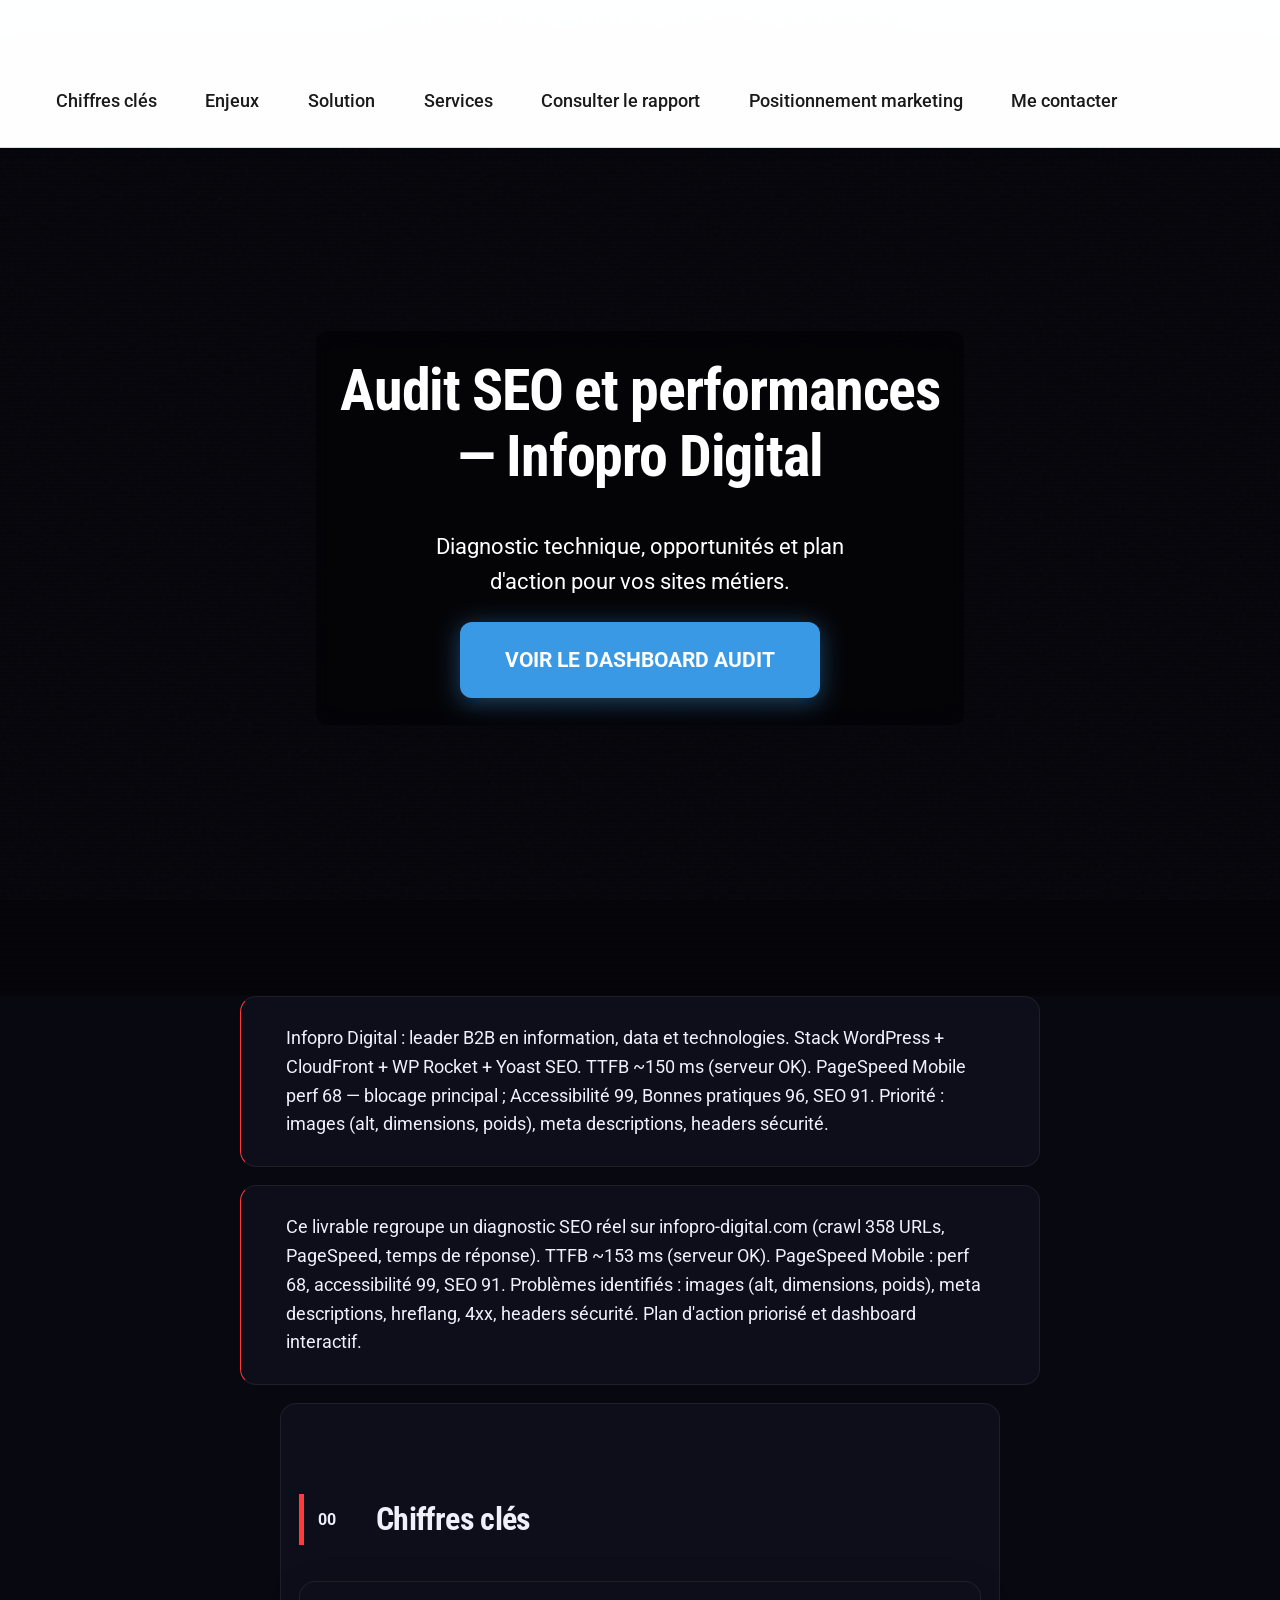
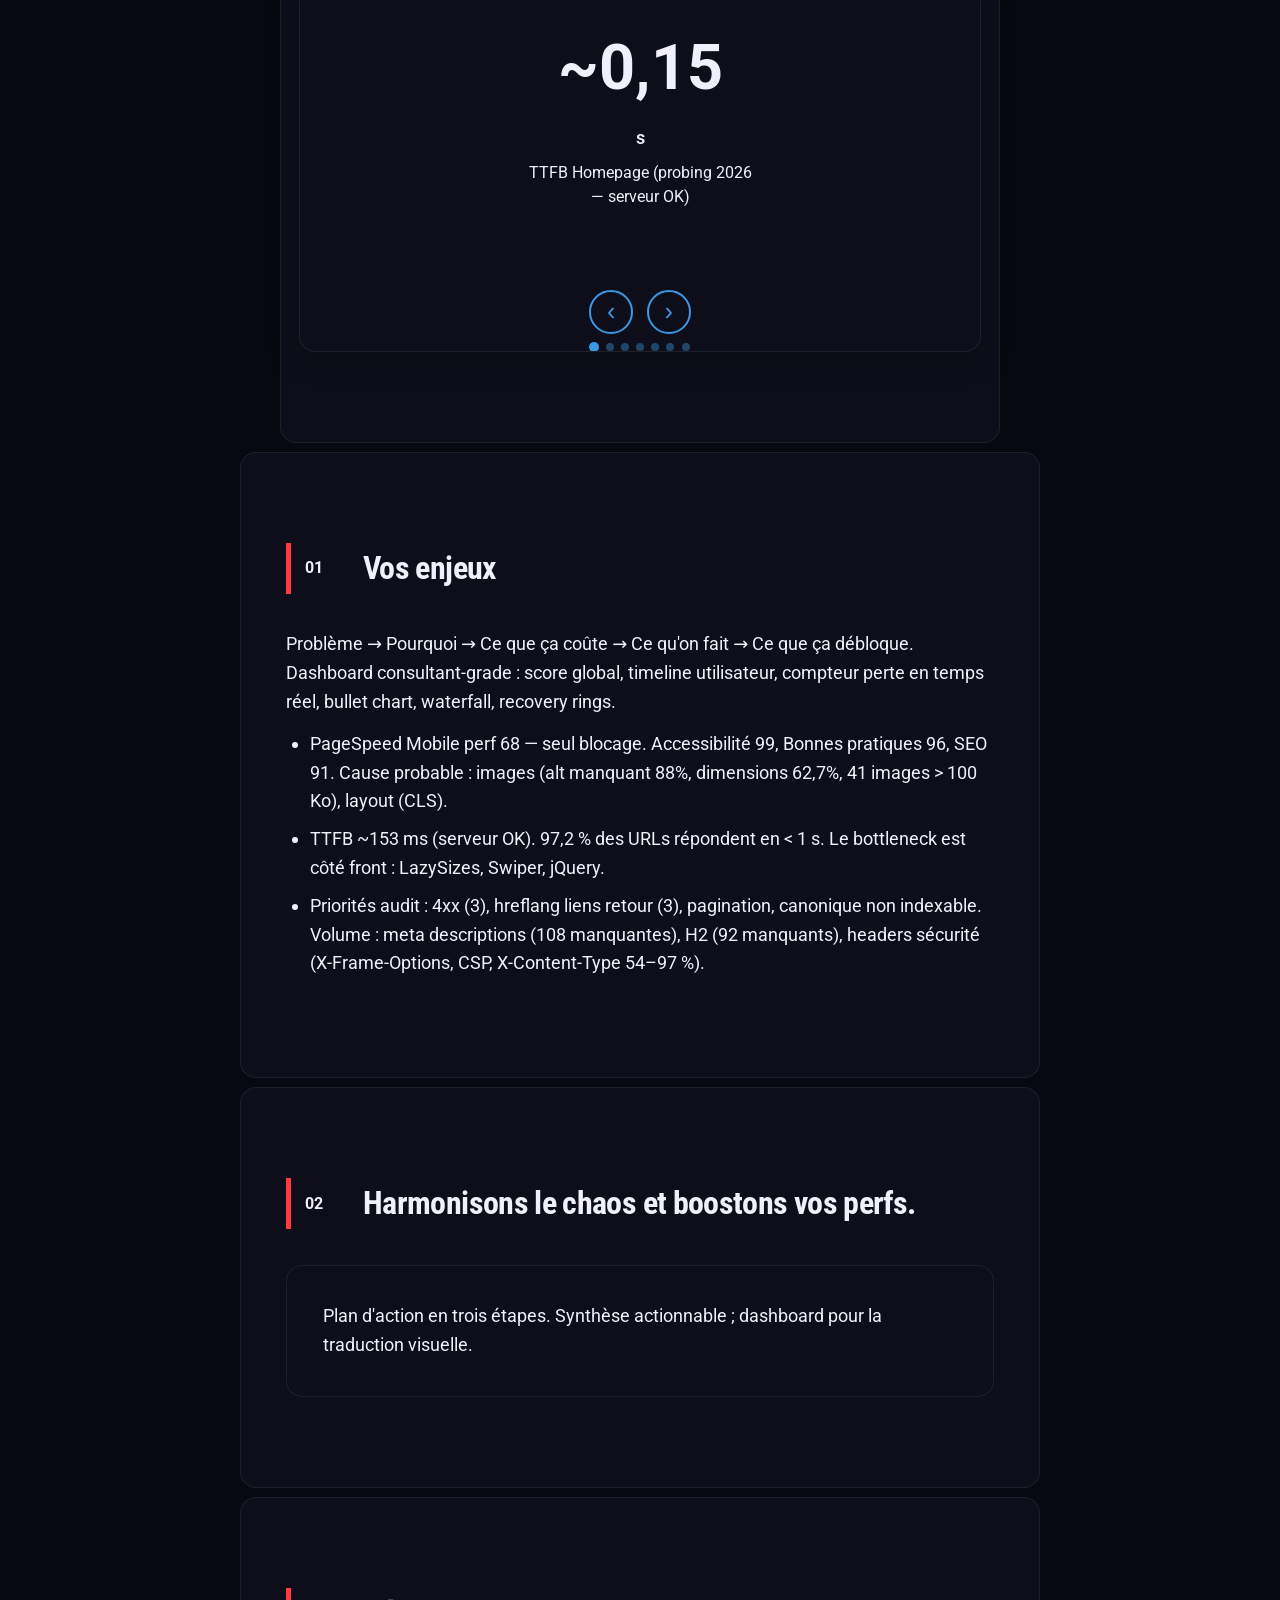
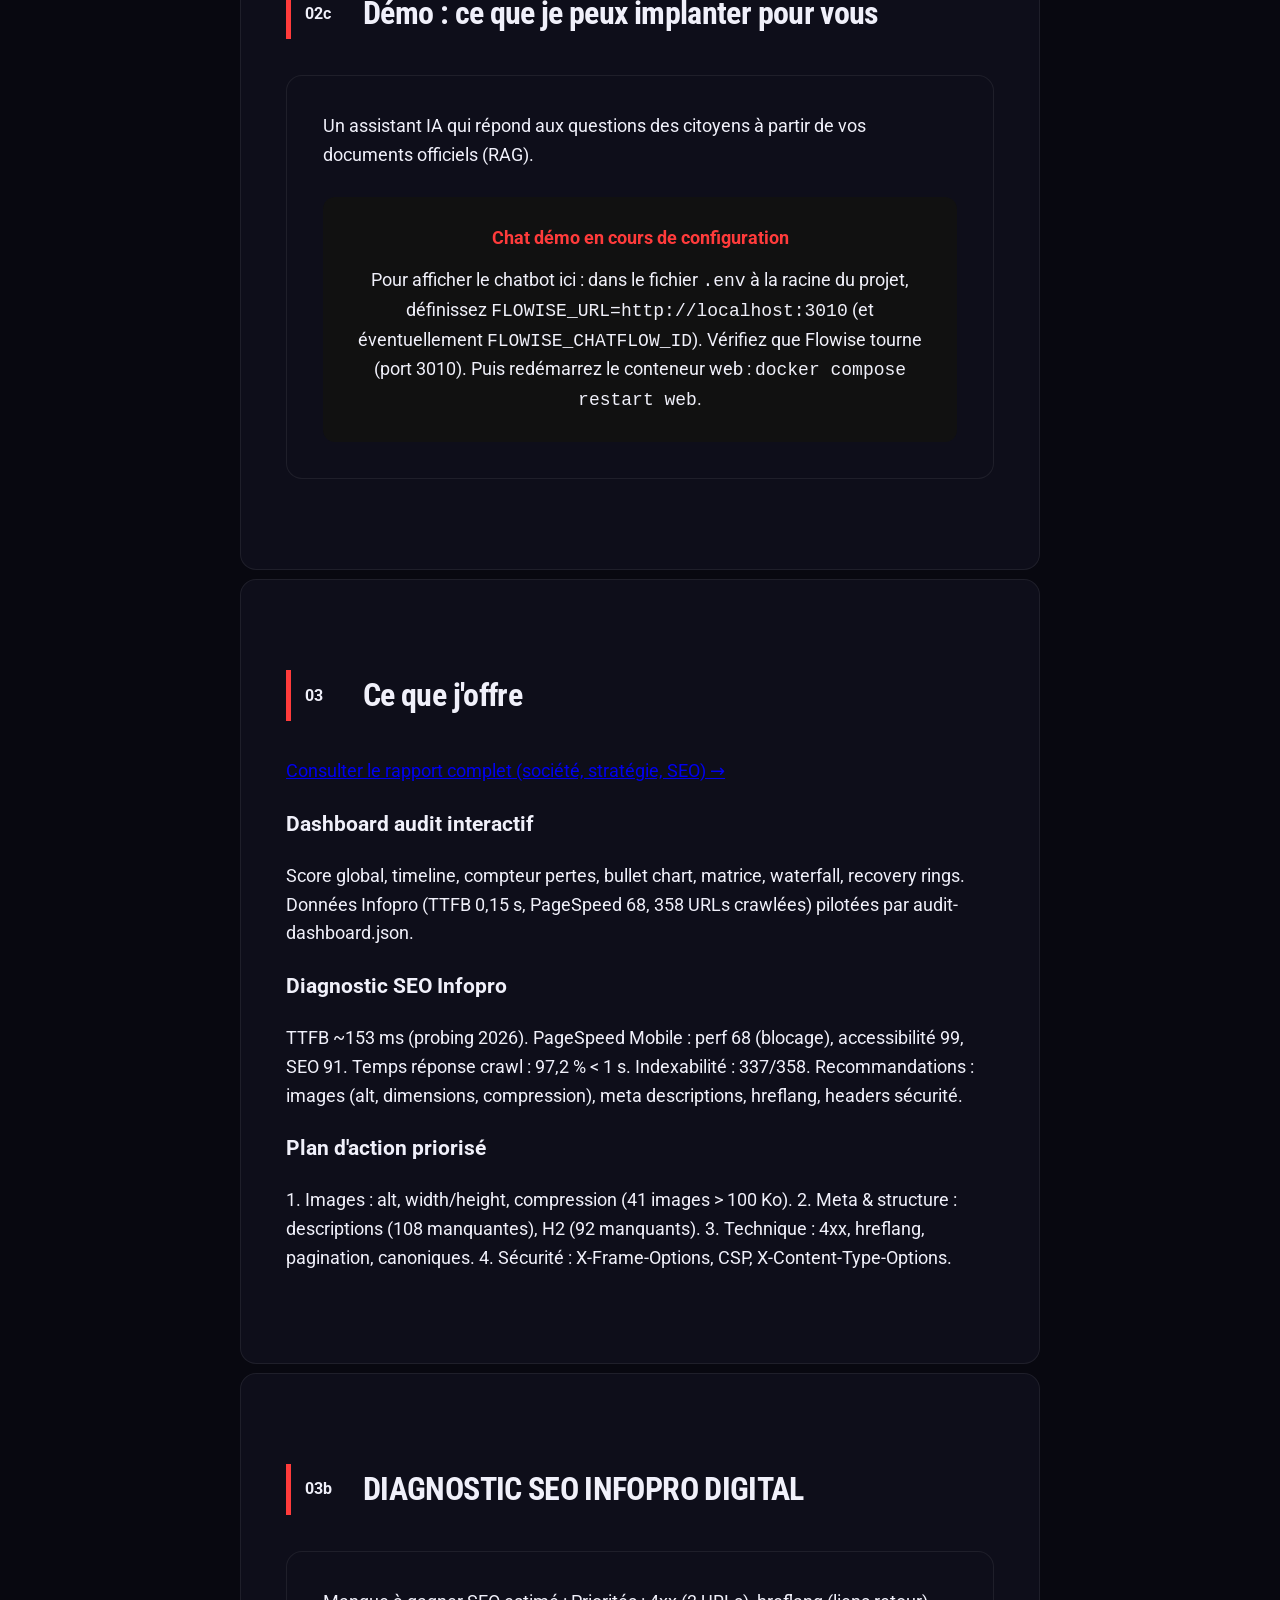
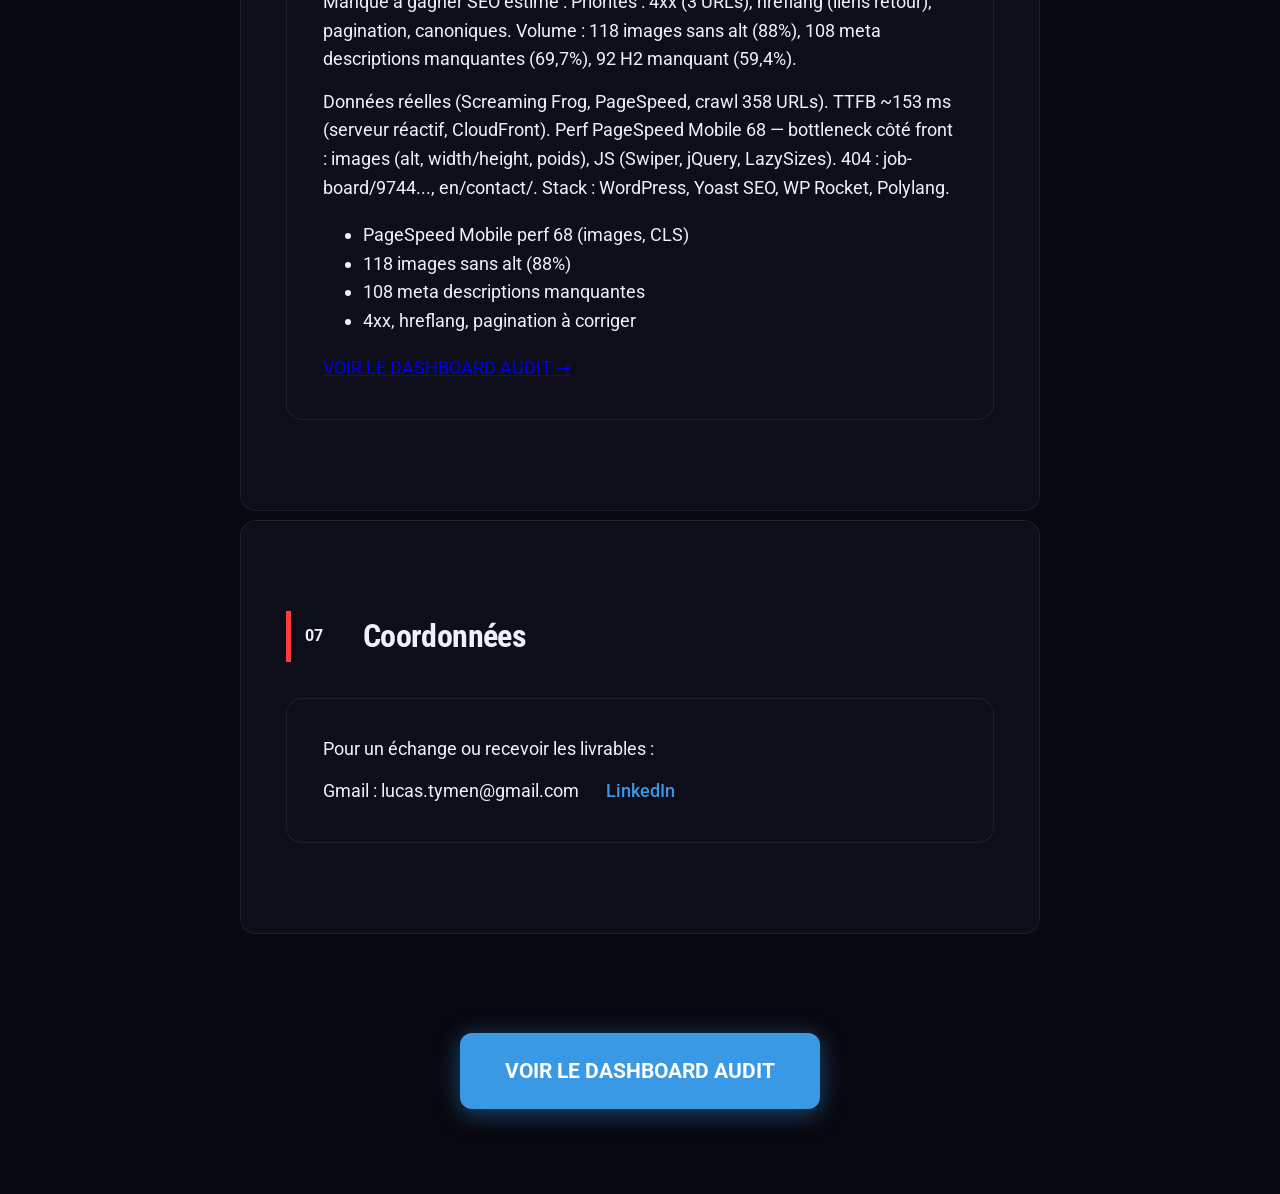
==== commit 2ac38142: "Landing Infopro Digital — page statique (export Django)" ====
--- a/index.html
+++ b/index.html
@@ -84,6 +84,116 @@
   transform: translate(-50%, -50%) !important;
 }
 
+/* Infopro — style dashboard (fond sombre, textes blancs, accents vifs) */
+@import url("https://fonts.googleapis.com/css2?family=Space+Mono:wght@400;700&family=Bebas+Neue&family=DM+Sans:wght@300;400;500;700&display=swap");
+:root {
+  --infopro-bg: #080810;
+  --infopro-surface: #0e0e1a;
+  --infopro-surface2: #13131f;
+  --infopro-border: rgba(255,255,255,0.07);
+  --infopro-text: #f0f0fa;
+  --infopro-muted: #6b6b8a;
+  --infopro-accent: #ff3b3b;
+  --infopro-warn: #ff9900;
+  --infopro-ok: #00e676;
+  --infopro-blue: #4fc3f7;
+  --infopro-purple: #b388ff;
+}
+body { background: var(--infopro-bg) !important; color: var(--infopro-text) !important; }
+body::before {
+  content: '';
+  position: fixed; inset: 0;
+  background-image: url("data:image/svg+xml,%3Csvg viewBox='0 0 256 256' xmlns='http://www.w3.org/2000/svg'%3E%3Cfilter id='n'%3E%3CfeTurbulence type='fractalNoise' baseFrequency='0.9' numOctaves='4' stitchTiles='stitch'/%3E%3C/filter%3E%3Crect width='100%25' height='100%25' filter='url(%23n)' opacity='0.04'/%3E%3C/svg%3E");
+  pointer-events: none; z-index: 0;
+}
+body:has(.section) .section,
+body:has(.section) .section:nth-of-type(odd),
+body:has(.section) .section:nth-of-type(even) {
+  background: var(--infopro-surface) !important;
+  color: var(--infopro-text) !important;
+  border: 1px solid var(--infopro-border) !important;
+  border-radius: 16px !important;
+}
+body:has(.section) .section p,
+body:has(.section) .section h2,
+body:has(.section) .section-num { color: var(--infopro-text) !important; }
+body:has(.section) .section-head { border-left-color: var(--infopro-accent) !important; }
+.icebreaker {
+  background: var(--infopro-surface) !important;
+  color: var(--infopro-text) !important;
+  border: 1px solid var(--infopro-border) !important;
+  border-left-color: var(--infopro-accent) !important;
+  border-radius: 16px !important;
+}
+.card {
+  background: var(--infopro-surface) !important;
+  color: var(--infopro-text) !important;
+  border: 1px solid var(--infopro-border) !important;
+  border-radius: 16px !important;
+}
+.card p, .card h2, .card h3, .card li, .card th, .card td { color: var(--infopro-text) !important; }
+.card .muted { color: var(--infopro-muted) !important; }
+.card strong { color: var(--infopro-accent) !important; }
+.key-figures-carousel {
+  background: var(--infopro-surface) !important;
+  border: 1px solid var(--infopro-border) !important;
+  border-radius: 16px !important;
+}
+.key-figures-slide .kpi-value { color: var(--infopro-accent) !important; }
+.key-figures-slide .kpi-unit,
+.key-figures-slide .kpi-label,
+.key-figures-slide.chart-slide h3,
+.key-figures-timeline-item .t-period,
+.key-figures-timeline-item .t-desc,
+.key-figures-bar-group .bar-val { color: var(--infopro-text) !important; }
+.key-figures-slide .kpi-label { color: var(--infopro-muted) !important; }
+.seo-resume-card {
+  background: var(--infopro-surface) !important;
+  color: var(--infopro-text) !important;
+  border: 1px solid var(--infopro-border) !important;
+  border-radius: 16px !important;
+}
+.seo-resume-card p, .seo-resume-card li { color: var(--infopro-text) !important; }
+
+/* Rapport (rapport.html) et pages rapport — dashboard style */
+body:has(.report-body) { font-family: 'DM Sans', system-ui, sans-serif !important; }
+body:has(.report-body) .report-body h1,
+body:has(.report-body) .report-body h2,
+body:has(.report-body) .report-body h3 { font-family: 'Bebas Neue', system-ui, sans-serif !important; }
+body:has(.report-body) .nav {
+  background: rgba(8,8,16,0.95) !important;
+  border-bottom: 1px solid var(--infopro-border) !important;
+}
+body:has(.report-body) .nav > a { color: var(--infopro-text) !important; }
+body:has(.report-body) .nav-links a { color: var(--infopro-muted) !important; }
+body:has(.report-body) .nav-links a:hover,
+body:has(.report-body) .nav-links a.active { color: var(--infopro-accent) !important; }
+body:has(.report-body) .nav-cta { background: var(--infopro-accent) !important; color: #fff !important; }
+body:has(.report-body) .report-intro {
+  background: var(--infopro-surface) !important;
+  border-left: 4px solid var(--infopro-accent) !important;
+  color: var(--infopro-text) !important;
+}
+body:has(.report-body) .report-intro strong { color: var(--infopro-accent) !important; }
+body:has(.report-body) .report-body h1,
+body:has(.report-body) .report-body h2,
+body:has(.report-body) .report-body h3 { color: var(--infopro-text) !important; }
+body:has(.report-body) .report-body h1 { border-bottom-color: var(--infopro-accent) !important; }
+body:has(.report-body) .report-body p,
+body:has(.report-body) .report-body li,
+body:has(.report-body) .report-body td { color: var(--infopro-text) !important; }
+body:has(.report-body) .report-body th {
+  background: rgba(255,255,255,0.04) !important;
+  color: var(--infopro-text) !important;
+  border-color: var(--infopro-border) !important;
+}
+body:has(.report-body) .report-body th,
+body:has(.report-body) .report-body td { border-color: var(--infopro-border) !important; }
+body:has(.report-body) .report-body blockquote {
+  border-left-color: var(--infopro-accent) !important;
+  color: var(--infopro-muted) !important;
+}
+
         
         :root {
             --lp-ease: cubic-bezier(0.4, 0, 0.2, 1);
@@ -153,6 +263,9 @@
             .nav { animation: none; }
         }
         .nav-logo { max-height: 32px; width: auto; display: block; flex-shrink: 0; }
+        .nav-logo.nav-logo--svg { height: 28px; width: auto; display: block; }
+        .nav-logo-link { display: flex; align-items: center; }
+        .sr-only { position: absolute; width: 1px; height: 1px; padding: 0; margin: -1px; overflow: hidden; clip: rect(0,0,0,0); white-space: nowrap; border: 0; }
         .nav-links {
             display: flex;
             flex-wrap: wrap;
@@ -336,6 +449,12 @@
             border-radius: 8px;
             font-weight: 600;
         }
+        .hero-video-fallback--inline {
+            position: static !important;
+            transform: none !important;
+            font-size: 0.85rem;
+            opacity: 0.9;
+        }
         .hero.has-bg-video .hero-video-fallback:hover,
         .hero.has-bg-video .hero-video-cta:hover {
             color: #fff;
@@ -426,10 +545,25 @@
             margin-right: auto;
             animation: fadeInUp 0.8s var(--lp-ease) both;
         }
+        /* Bloc contenu hero : évite chevauchement CTA / texte (ex. "Regarder la vidéo" ou erreur iframe) */
+        .hero .hero-content-block {
+            display: flex;
+            flex-direction: column;
+            align-items: center;
+            gap: 1.25rem;
+            padding: 1.5rem 1.25rem;
+            max-width: 36rem;
+            margin: 0 auto;
+        }
+        .hero.has-bg-video .hero-content-block {
+            background: rgba(0, 0, 0, 0.35);
+            backdrop-filter: blur(8px);
+            border-radius: 12px;
+        }
         .hero .hero-sub {
             font-size: clamp(1rem, 2vw, 1.2rem);
             color: var(--lp-muted, rgba(255,255,255,0.75));
-            margin: 0 0 2rem;
+            margin: 0;
             max-width: 28ch;
             margin-left: auto;
             margin-right: auto;
@@ -518,6 +652,8 @@
         .section p:last-child { margin-bottom: 0; }
 
         .icebreaker {
+            position: relative;
+            z-index: 1;
             width: 100%;
             max-width: 720px;
             margin: 0 auto 1rem;
@@ -745,7 +881,7 @@
         }
 
         /* Contenu principal : ne jamais déborder */
-        main#top { width: 100%; max-width: 100%; overflow-x: hidden; }
+        main#top { position: relative; z-index: 1; width: 100%; max-width: 100%; overflow-x: hidden; }
 
         /* ===== Responsive : mobile-first — 480px ===== */
         @media (min-width: 480px) {
@@ -760,6 +896,7 @@
         @media (min-width: 768px) {
             .nav { padding: 1rem 2rem; min-height: 60px; }
             .nav-logo { max-height: 42px; }
+            .nav-logo.nav-logo--svg { height: 36px; }
             .nav-links { gap: 0.5rem 1rem; }
             .nav-links a { font-size: 1rem; padding: 0.5rem 0.6rem; }
             .nav-cta { padding: 0.6rem 1.25rem; font-size: 1rem; border-radius: 14px; }
@@ -782,6 +919,7 @@
         @media (min-width: 1024px) {
             .nav { padding: 1.25rem 2.5rem; min-height: 64px; }
             .nav-logo { max-height: 48px; }
+            .nav-logo.nav-logo--svg { height: 42px; }
             .nav-links { gap: 0.75rem 1.5rem; }
             .hero { padding: 4rem 2.5rem 6rem; }
             .hero h1 { font-size: clamp(2.5rem, 4.5vw, 3.75rem); max-width: 24ch; }
@@ -845,6 +983,7 @@
             body { font-size: 1.0625rem; }
             .nav { padding: 1.5rem 3rem; min-height: 68px; }
             .nav-logo { max-height: 52px; }
+            .nav-logo.nav-logo--svg { height: 46px; }
             .nav-links a { font-size: 1.05rem; }
             .nav-cta { padding: 0.7rem 1.5rem; font-size: 1.05rem; border-radius: 16px; }
             .hero { padding: 5rem 3rem 7rem; }
@@ -869,7 +1008,10 @@
     <!-- Nav sticky (ancres style page perso) -->
     <nav class="nav">
         
-        <span style="font-weight:700; color: var(--lp-text);">Infopro Digital</span>
+        <a href="https://www.infopro-digital.com/fr/" class="nav-logo-link" aria-label="Infopro Digital">
+            <svg class="icon icon-logo-infopro-digital nav-logo nav-logo--svg" aria-hidden="true" focusable="false" role="img"><use href="https://www.infopro-digital.com/app/themes/infopro-digital/dist/img/icons/icons.svg#icon-logo-infopro-digital" xmlns:xlink="http://www.w3.org/1999/xlink" xlink:href="https://www.infopro-digital.com/app/themes/infopro-digital/dist/img/icons/icons.svg#icon-logo-infopro-digital"></use></svg>
+            <span class="sr-only">Infopro Digital</span>
+        </a>
         
         <button type="button" class="nav-waffle" aria-label="Ouvrir le menu" aria-expanded="false">
             <span class="nav-waffle-icon" aria-hidden="true"><span></span><span></span><span></span></span>
@@ -884,7 +1026,7 @@
             
             
             
-            <a href="/p/infopro/rapport/">Consulter le rapport</a>
+            <a href="rapport.html">Consulter le rapport</a>
             <a href="positionnement-marketing.html">Positionnement marketing</a>
             
             <a href="#coordonnees">Me contacter</a>
@@ -899,24 +1041,28 @@
         <!-- Hero : image, ou vidéo (HTML5 MP4/WebM ou YouTube), ou dégradé -->
         <section class="hero has-bg-video">
             
-            
             <div class="hero-bg-video">
-                <iframe src="https://www.youtube-nocookie.com/embed/ArifpieowSw?autoplay=1&amp;mute=1&amp;loop=1&amp;playlist=ArifpieowSw&amp;controls=0&amp;rel=0&amp;showinfo=0" referrerpolicy="strict-origin-when-cross-origin" allow="accelerometer; autoplay; clipboard-write; encrypted-media; gyroscope; picture-in-picture" allowfullscreen title="Fond hero" aria-hidden="true"></iframe>
+                <video autoplay muted loop playsinline aria-hidden="true">
+                    
+                    <source src="hero-infopro.mp4" type="video/mp4">
+                </video>
             </div>
             
             
-            
-            <h1>Audit SEO et performances — Infopro Digital</h1>
-            <p class="hero-sub">Diagnostic technique, opportunités et plan d&#x27;action pour vos sites métiers.</p>
-            
-            
-            <a href="#contact-email-modal" class="cta">VOIR LE DASHBOARD AUDIT</a>
-            
-            
+            <div class="hero-content-block">
+                <h1>Audit SEO et performances — Infopro Digital</h1>
+                <p class="hero-sub">Diagnostic technique, opportunités et plan d&#x27;action pour vos sites métiers.</p>
+                
+                
+                <a href="#contact-email-modal" class="cta">VOIR LE DASHBOARD AUDIT</a>
+                
+                
+                
+            </div>
         </section>
 
-        <p class="icebreaker">Infopro Digital : groupe média B2B, sites métiers (Usine Nouvelle, Le Moniteur, etc.). Le diagnostic s&#x27;appuie sur le modèle Promovacances (LPPP). Priorité : optimisation images &amp; LCP, puis JS &amp; third-parties.</p>
-        <p class="icebreaker">Ce livrable regroupe un diagnostic de performance (TTFB, LCP, conversion), une estimation chiffrée du manque à gagner (scénarios selon trafic et panier), un plan d&#x27;action priorisé et un dashboard interactif. Données à calibrer avec vos mesures terrain.</p>
+        <p class="icebreaker">Infopro Digital : leader B2B en information, data et technologies. Stack WordPress + CloudFront + WP Rocket + Yoast SEO. TTFB ~150 ms (serveur OK). PageSpeed Mobile perf 68 — blocage principal ; Accessibilité 99, Bonnes pratiques 96, SEO 91. Priorité : images (alt, dimensions, poids), meta descriptions, headers sécurité.</p>
+        <p class="icebreaker">Ce livrable regroupe un diagnostic SEO réel sur infopro-digital.com (crawl 358 URLs, PageSpeed, temps de réponse). TTFB ~153 ms (serveur OK). PageSpeed Mobile : perf 68, accessibilité 99, SEO 91. Problèmes identifiés : images (alt, dimensions, poids), meta descriptions, hreflang, 4xx, headers sécurité. Plan d&#x27;action priorisé et dashboard interactif.</p>
 
         
         <section class="section key-figures-section" id="chiffres-cles">
@@ -925,33 +1071,33 @@
                 <div class="key-figures-track" id="key-figures-track">
                     
                     <div class="key-figures-slide" data-index="0">
-                        <p class="kpi-value">~0,10</p>
+                        <p class="kpi-value">~0,15</p>
                         <p class="kpi-unit">s</p>
-                        <p class="kpi-label">TTFB (à mesurer)</p>
+                        <p class="kpi-label">TTFB Homepage (probing 2026 — serveur OK)</p>
                     </div>
                     
                     <div class="key-figures-slide" data-index="1">
-                        <p class="kpi-value">5,2</p>
-                        <p class="kpi-unit">s</p>
-                        <p class="kpi-label">LCP (à confirmer)</p>
+                        <p class="kpi-value">68</p>
+                        <p class="kpi-unit">/100</p>
+                        <p class="kpi-label">PageSpeed Mobile (perf) — blocage principal</p>
                     </div>
                     
                     <div class="key-figures-slide" data-index="2">
-                        <p class="kpi-value">18</p>
+                        <p class="kpi-value">97</p>
                         <p class="kpi-unit">%</p>
-                        <p class="kpi-label">Perte conversion estimée</p>
+                        <p class="kpi-label">URLs répondant en &lt; 1 s (crawl)</p>
                     </div>
                     
                     <div class="key-figures-slide" data-index="3">
-                        <p class="kpi-value">—</p>
-                        
-                        <p class="kpi-label">Ordre de grandeur (à recalibrer)</p>
+                        <p class="kpi-value">337</p>
+                        <p class="kpi-unit">/358</p>
+                        <p class="kpi-label">URLs indexables (21 non indexables)</p>
                     </div>
                     
                     <div class="key-figures-slide" data-index="4">
                         <p class="kpi-value">3</p>
                         <p class="kpi-unit">étapes</p>
-                        <p class="kpi-label">Plan : Images &amp; LCP → JS → Cache</p>
+                        <p class="kpi-label">Plan : Images &amp; LCP → JS → Sécurité headers</p>
                     </div>
                     
                     <div class="key-figures-slide chart-slide" data-index="5">
@@ -997,7 +1143,7 @@
             <p class="section-lead">Problème → Pourquoi → Ce que ça coûte → Ce qu&#x27;on fait → Ce que ça débloque. Dashboard consultant-grade : score global, timeline utilisateur, compteur perte en temps réel, bullet chart, waterfall, recovery rings.</p>
             
             <ul class="pain-list">
-                <li>Impact perf → business : TTFB, LCP, friction UX et conversion. Scénarios à recalibrer avec vos données.</li><li>Priorités + plan 1-2-3 : Images &amp; LCP → JS &amp; third-parties → Serveur &amp; cache.</li><li>Manque à gagner (scénarios) : à calibrer avec vos données (trafic, CVR, panier moyen).</li>
+                <li>PageSpeed Mobile perf 68 — seul blocage. Accessibilité 99, Bonnes pratiques 96, SEO 91. Cause probable : images (alt manquant 88%, dimensions 62,7%, 41 images &gt; 100 Ko), layout (CLS).</li><li>TTFB ~153 ms (serveur OK). 97,2 % des URLs répondent en &lt; 1 s. Le bottleneck est côté front : LazySizes, Swiper, jQuery.</li><li>Priorités audit : 4xx (3), hreflang liens retour (3), pagination, canonique non indexable. Volume : meta descriptions (108 manquantes), H2 (92 manquants), headers sécurité (X-Frame-Options, CSP, X-Content-Type 54–97 %).</li>
             </ul>
             
             </div>
@@ -1040,7 +1186,7 @@
             <div class="section-head"><span class="section-num">03</span><h2>Ce que j'offre</h2></div>
             
             <div class="rapport-cta-block">
-                <a href="/p/infopro/rapport/" class="rapport-cta-link">Consulter le rapport complet (société, stratégie, SEO) →</a>
+                <a href="rapport.html" class="rapport-cta-link">Consulter le rapport complet (société, stratégie, SEO) →</a>
             </div>
             
             
@@ -1050,21 +1196,21 @@
                 
                 <div class="services-segment-box">
                     <h3 class="services-segment-title">Dashboard audit interactif</h3>
-                    <p>Score global, timeline, compteur pertes, bullet chart, matrice, waterfall, recovery rings. Données pilotées par audit-dashboard.json.</p>
+                    <p>Score global, timeline, compteur pertes, bullet chart, matrice, waterfall, recovery rings. Données Infopro (TTFB 0,15 s, PageSpeed 68, 358 URLs crawlées) pilotées par audit-dashboard.json.</p>
                 </div>
                 
                 
                 
                 <div class="services-segment-box">
-                    <h3 class="services-segment-title">Diagnostic TTFB / LCP</h3>
-                    <p>TTFB, LCP — à mesurer sur vos sites. Recommandations priorité front.</p>
+                    <h3 class="services-segment-title">Diagnostic SEO Infopro</h3>
+                    <p>TTFB ~153 ms (probing 2026). PageSpeed Mobile : perf 68 (blocage), accessibilité 99, SEO 91. Temps réponse crawl : 97,2 % &lt; 1 s. Indexabilité : 337/358. Recommandations : images (alt, dimensions, compression), meta descriptions, hreflang, headers sécurité.</p>
                 </div>
                 
                 
                 
                 <div class="services-segment-box">
                     <h3 class="services-segment-title">Plan d&#x27;action priorisé</h3>
-                    <p>Images &amp; LCP → JS &amp; third-parties → Serveur &amp; cache.</p>
+                    <p>1. Images : alt, width/height, compression (41 images &gt; 100 Ko). 2. Meta &amp; structure : descriptions (108 manquantes), H2 (92 manquants). 3. Technique : 4xx, hreflang, pagination, canoniques. 4. Sécurité : X-Frame-Options, CSP, X-Content-Type-Options.</p>
                 </div>
                 
                 
@@ -1075,22 +1221,22 @@
 
         
         <section class="section content-player" id="resume-seo">
-            <div class="section-head"><span class="section-num">03b</span><h2>DIAGNOSTIC SEO</h2></div>
+            <div class="section-head"><span class="section-num">03b</span><h2>DIAGNOSTIC SEO INFOPRO DIGITAL</h2></div>
             <div class="card seo-resume-card">
                 
-                <p class="seo-manque">Manque à gagner SEO estimé : À recalibrer avec trafic, CVR, panier ; voir dashboard.</p>
-                
-                
-                <p>Diagnostic basé sur le modèle Promovacances. Le dashboard interactif permet de visualiser score, timeline, scénarios et leviers de récupération.</p>
+                <p class="seo-manque">Manque à gagner SEO estimé : Priorités : 4xx (3 URLs), hreflang (liens retour), pagination, canoniques. Volume : 118 images sans alt (88%), 108 meta descriptions manquantes (69,7%), 92 H2 manquant (59,4%).</p>
+                
+                
+                <p>Données réelles (Screaming Frog, PageSpeed, crawl 358 URLs). TTFB ~153 ms (serveur réactif, CloudFront). Perf PageSpeed Mobile 68 — bottleneck côté front : images (alt, width/height, poids), JS (Swiper, jQuery, LazySizes). 404 : job-board/9744..., en/contact/. Stack : WordPress, Yoast SEO, WP Rocket, Polylang.</p>
                 
                 
                 <ul>
-                    <li>TTFB à mesurer</li><li>LCP à optimiser</li><li>Perte conversion estimée</li><li>Potentiel front : images &amp; LCP, JS</li>
+                    <li>PageSpeed Mobile perf 68 (images, CLS)</li><li>118 images sans alt (88%)</li><li>108 meta descriptions manquantes</li><li>4xx, hreflang, pagination à corriger</li>
                 </ul>
                 
                 
                 
-                <a href="/p/infopro/rapport/#analyse-seo-complete" class="seo-cta">VOIR LE DASHBOARD AUDIT →</a>
+                <a href="rapport.html#analyse-seo-complete" class="seo-cta">VOIR LE DASHBOARD AUDIT →</a>
                 
                 
             </div>
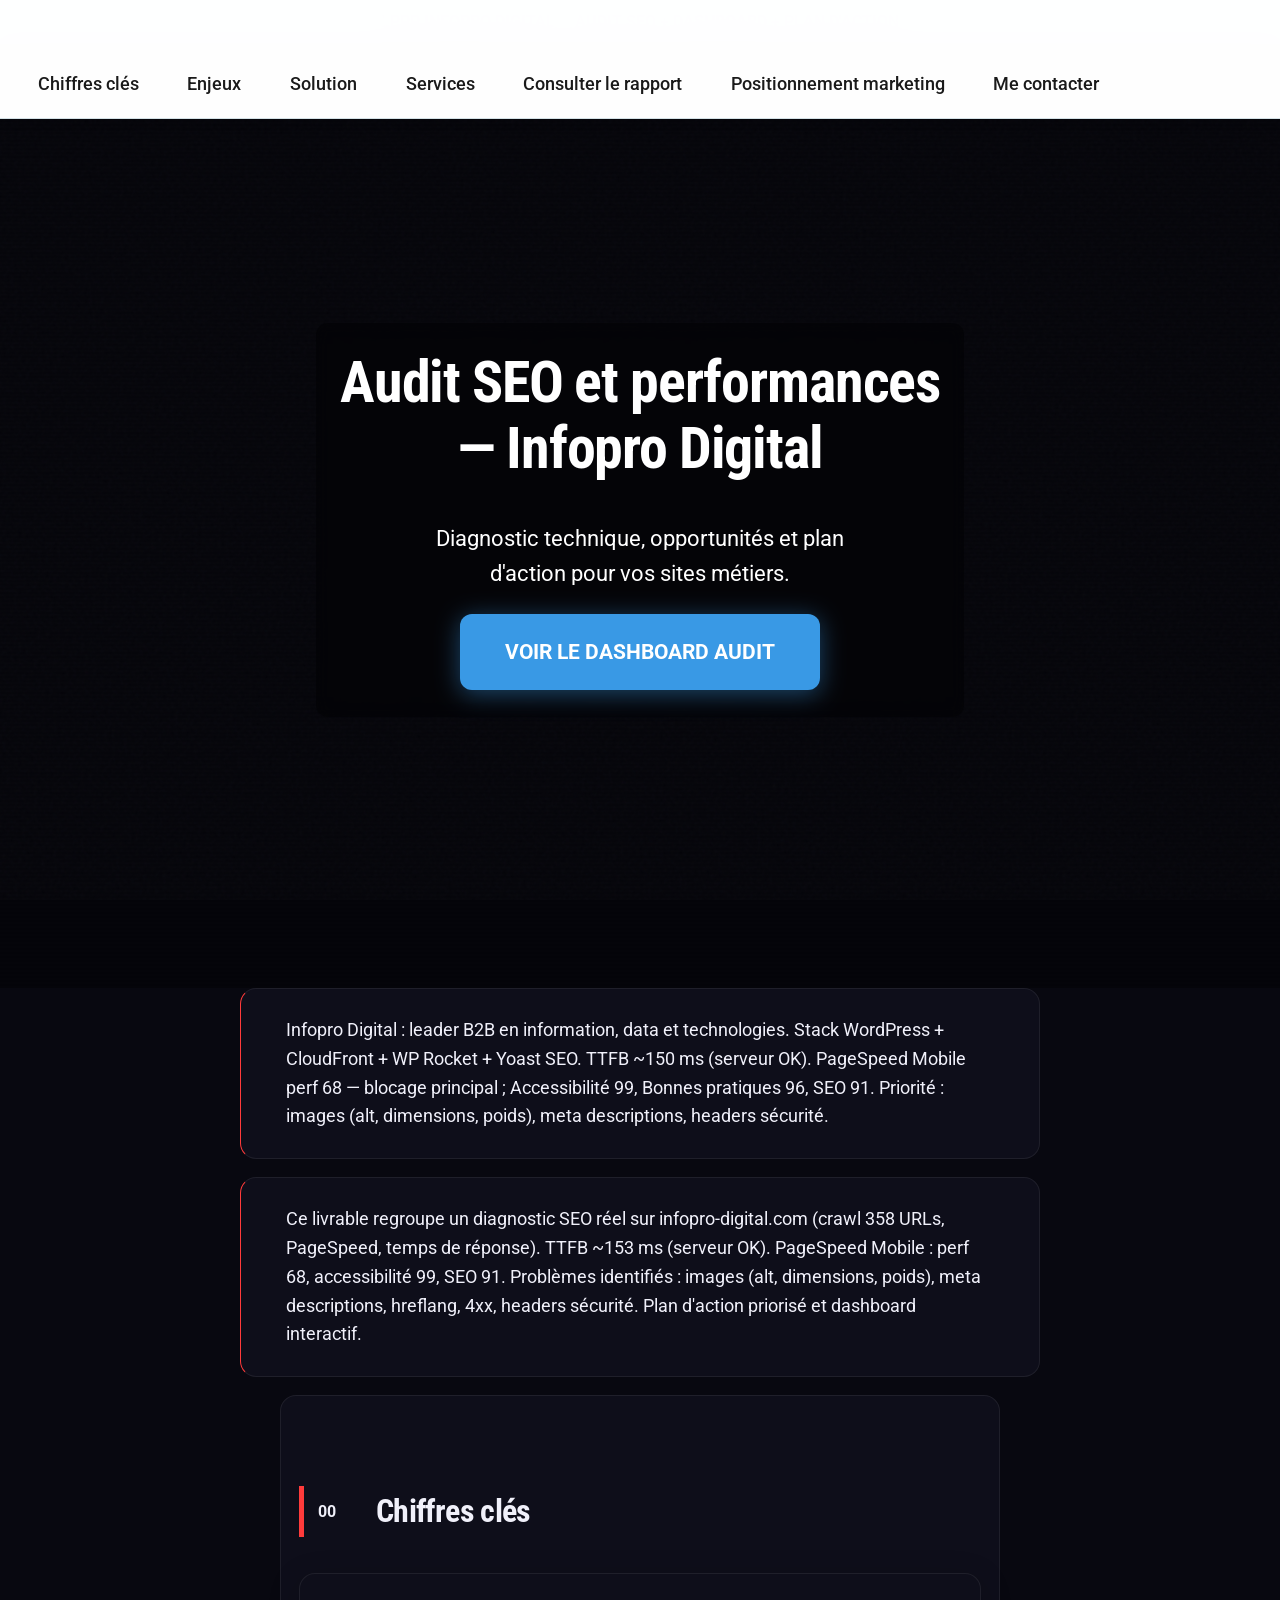
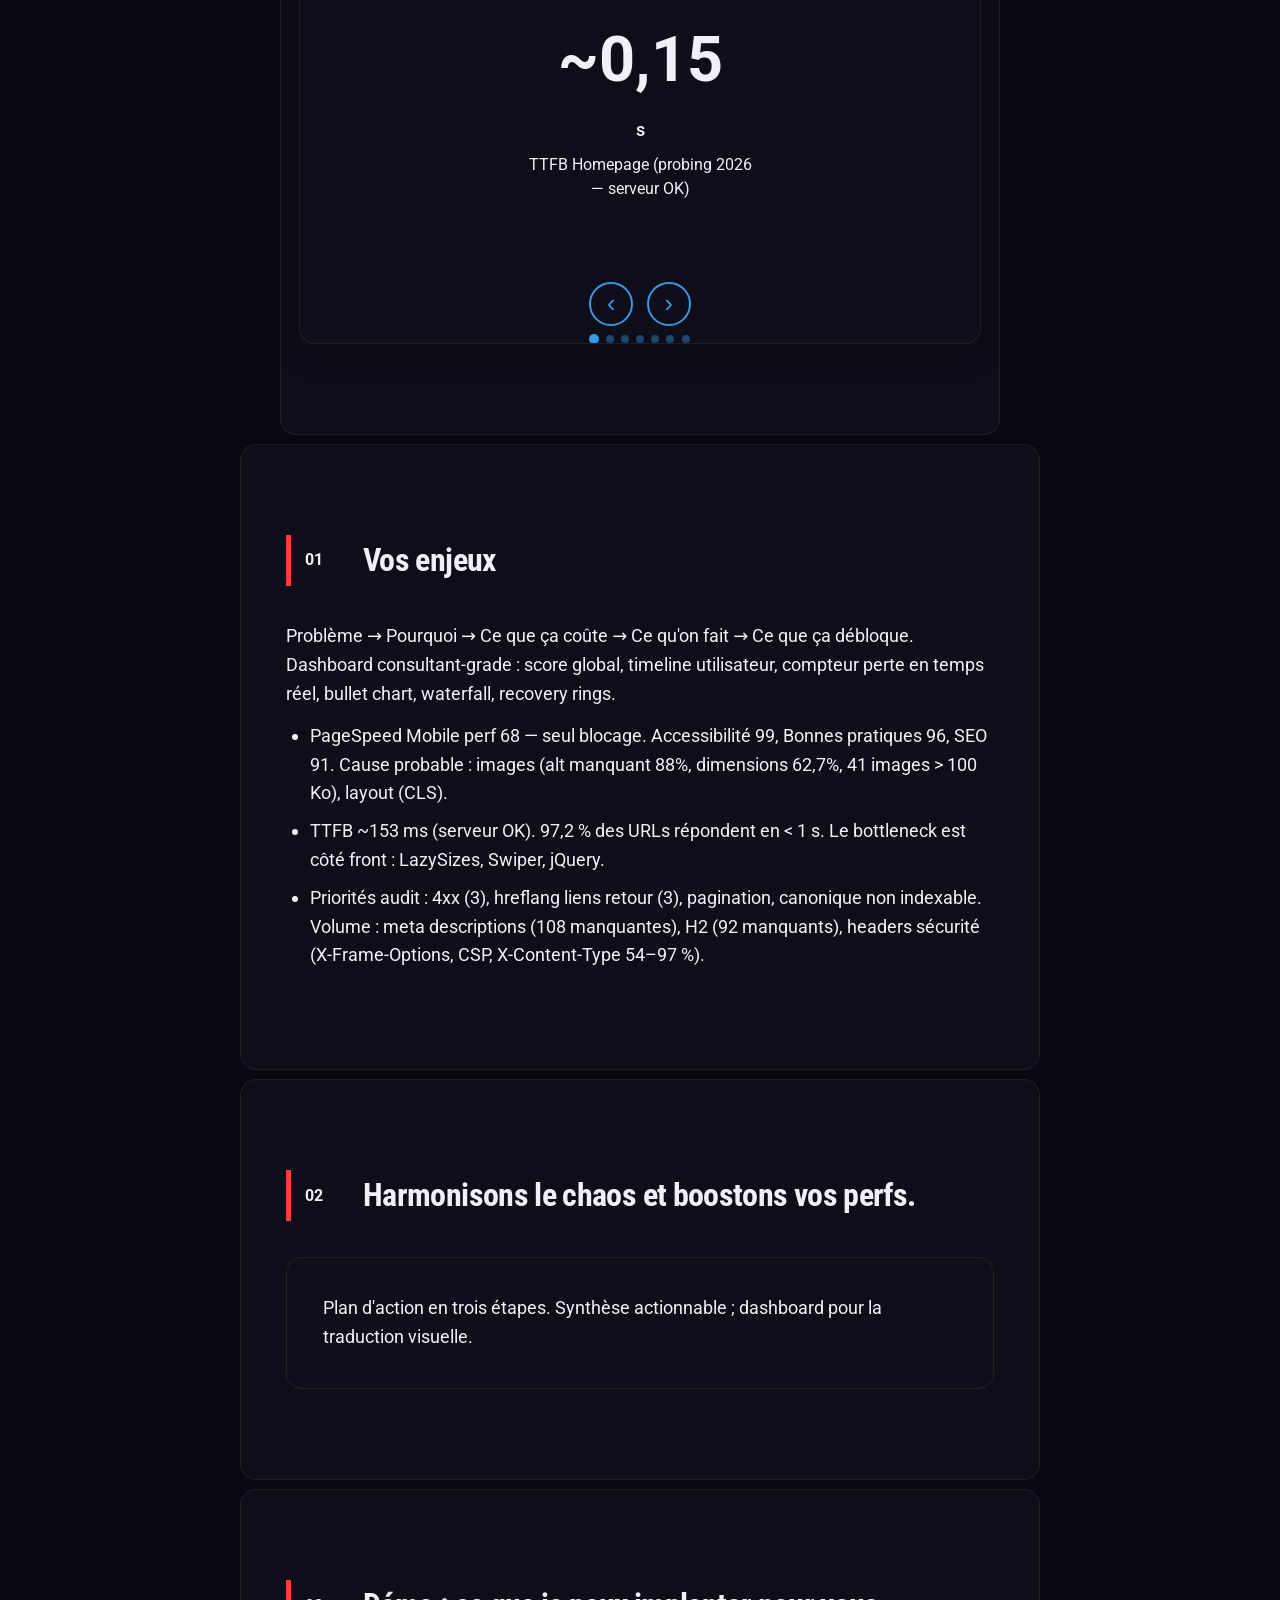
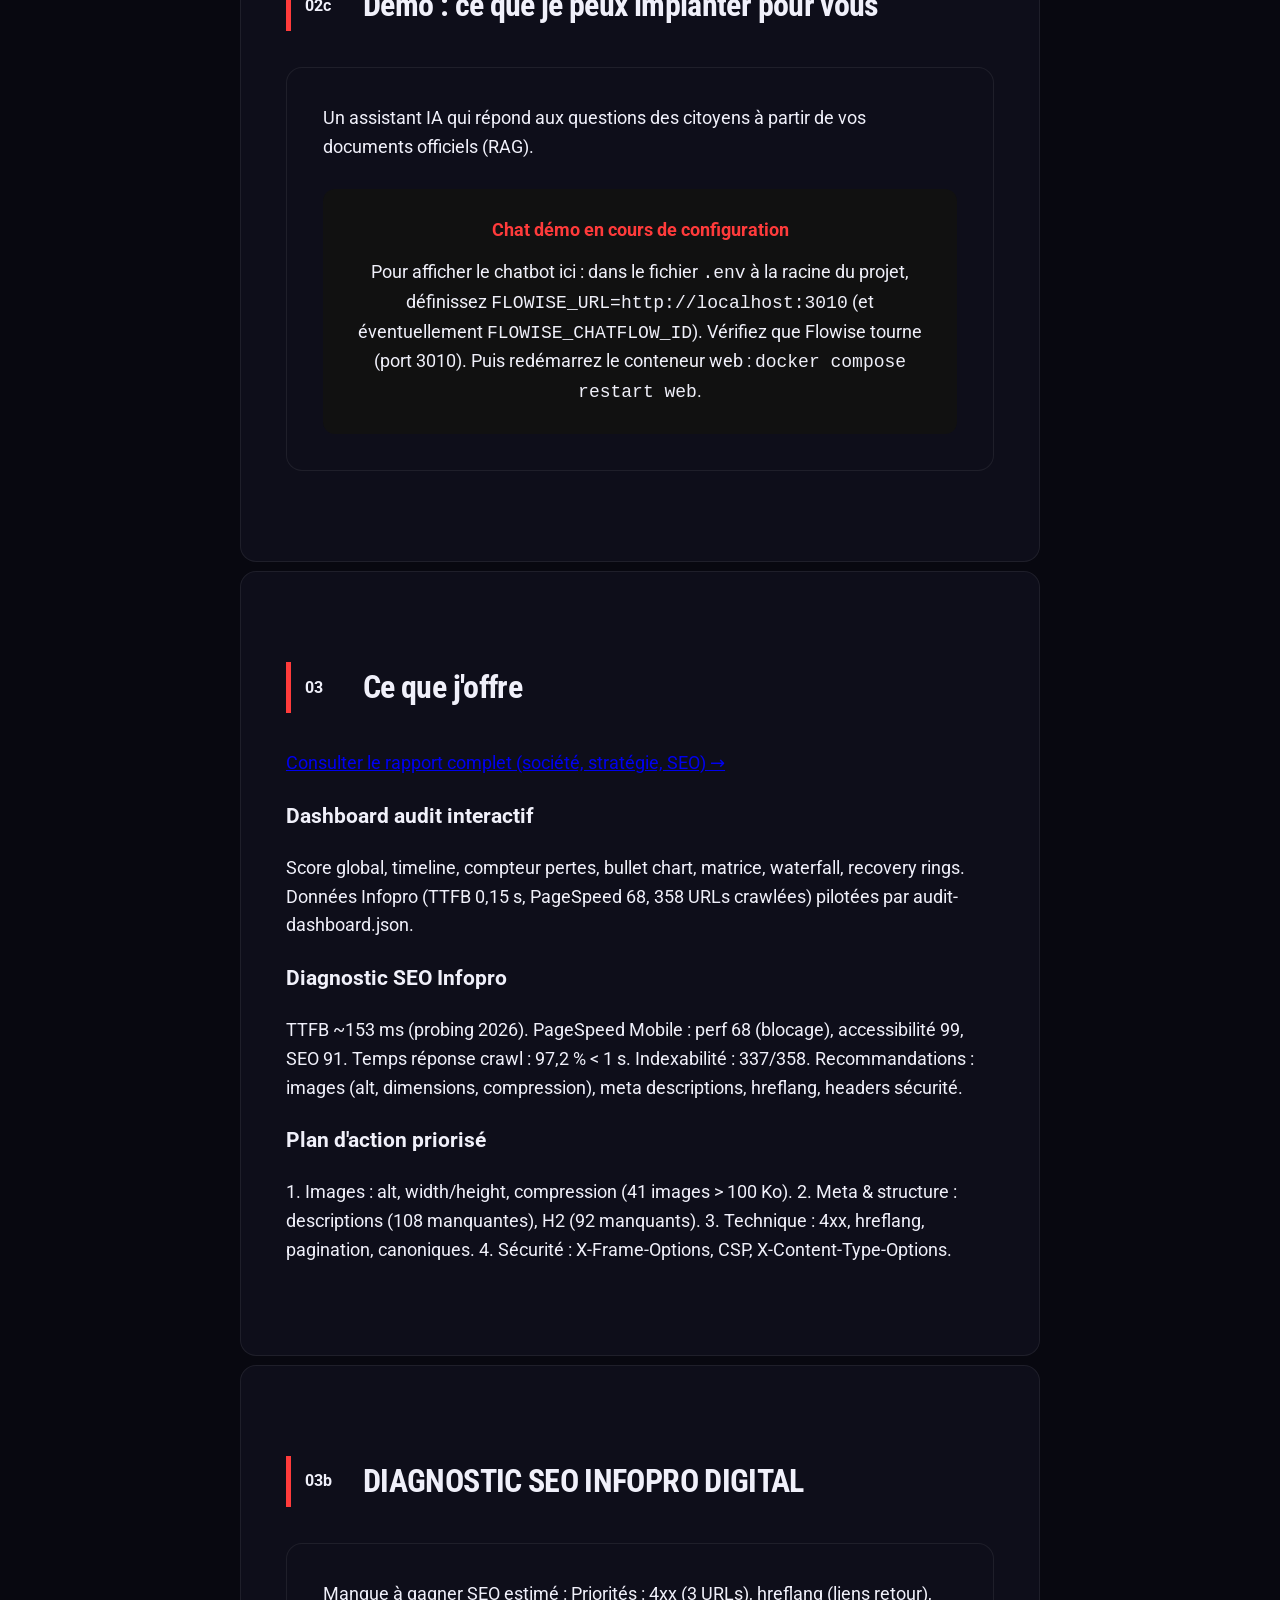
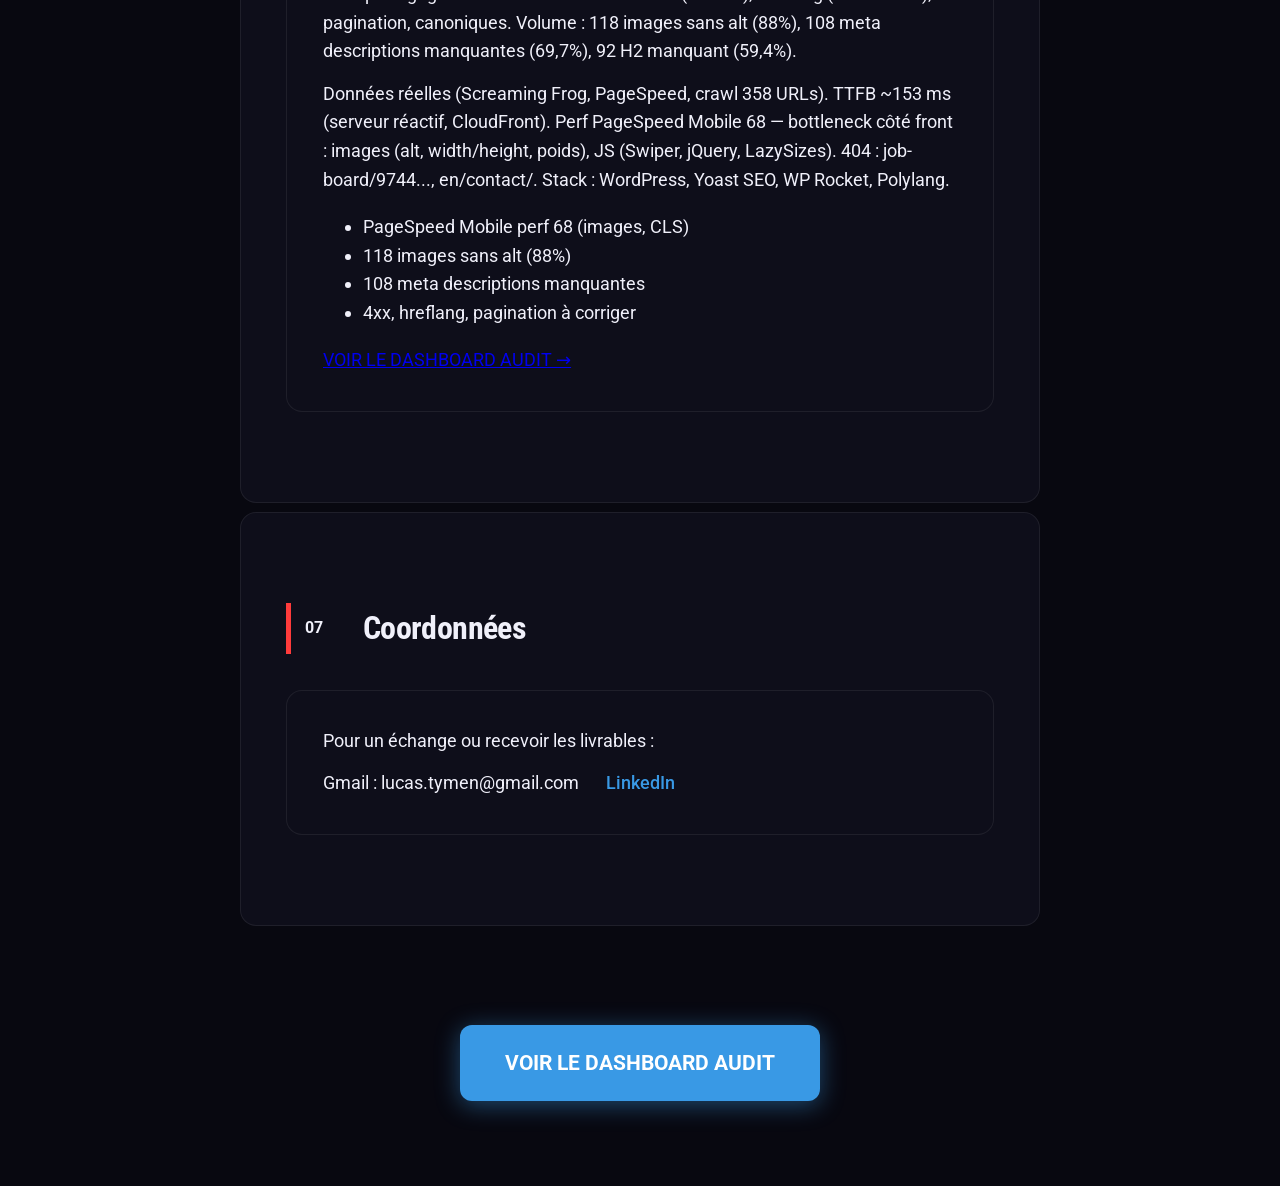
==== commit a4ee3f3d: "Landing Infopro Digital — page statique (export Django)" ====
--- a/index.html
+++ b/index.html
@@ -237,9 +237,9 @@
             flex-wrap: wrap;
             align-items: center;
             justify-content: space-between;
-            gap: 0.75rem;
-            padding: 0.75rem 1rem;
-            min-height: 52px;
+            gap: 0.5rem;
+            padding: 0.4rem 1rem;
+            min-height: 40px;
             background: color-mix(in srgb, var(--lp-bg, #0d0d0d) 92%, transparent);
             backdrop-filter: blur(14px);
             -webkit-backdrop-filter: blur(14px);
@@ -273,15 +273,15 @@
             align-items: center;
             justify-content: flex-end;
         }
-        /* Mobile-first : zone de touch min 44px pour accessibilité */
+        /* Mobile-first : zone de touch min 36px (compromis compacité/accessibilité) */
         .nav-links a {
             font-size: clamp(0.8rem, 2.2vw, 0.9rem);
             font-weight: 500;
             color: var(--lp-muted, #999);
             text-decoration: none;
-            padding: 0.5rem 0.4rem;
-            min-height: 44px;
-            min-width: 44px;
+            padding: 0.35rem 0.35rem;
+            min-height: 36px;
+            min-width: 36px;
             display: inline-flex;
             align-items: center;
             justify-content: center;
@@ -293,8 +293,8 @@
             display: inline-flex;
             align-items: center;
             justify-content: center;
-            min-height: 44px;
-            padding: 0.5rem 1rem;
+            min-height: 36px;
+            padding: 0.4rem 0.9rem;
             background: var(--lp-primary, #4a9eff);
             color: var(--lp-cta-text, #fff);
             font-weight: 600;
@@ -331,7 +331,7 @@
             .nav-waffle { display: flex; }
             .nav-links {
                 position: fixed;
-                top: 56px;
+                top: 44px;
                 left: 0;
                 right: 0;
                 bottom: 0;
@@ -885,7 +885,7 @@
 
         /* ===== Responsive : mobile-first — 480px ===== */
         @media (min-width: 480px) {
-            .nav { padding: 0.85rem 1.25rem; min-height: 56px; }
+            .nav { padding: 0.45rem 1rem; min-height: 44px; }
             .hero { padding: 2rem 1.25rem 3.5rem; }
             .section { padding: var(--lp-section-padding) 1.25rem; }
             .icebreaker { padding: 1rem 1.25rem; }
@@ -894,7 +894,7 @@
 
         /* ===== Responsive : tablette 768px — waouh espacement ===== */
         @media (min-width: 768px) {
-            .nav { padding: 1rem 2rem; min-height: 60px; }
+            .nav { padding: 0.5rem 1.25rem; min-height: 46px; }
             .nav-logo { max-height: 42px; }
             .nav-logo.nav-logo--svg { height: 36px; }
             .nav-links { gap: 0.5rem 1rem; }
@@ -917,7 +917,7 @@
 
         /* ===== Responsive : desktop 1024px — waouh confort lecture ===== */
         @media (min-width: 1024px) {
-            .nav { padding: 1.25rem 2.5rem; min-height: 64px; }
+            .nav { padding: 0.55rem 1.5rem; min-height: 48px; }
             .nav-logo { max-height: 48px; }
             .nav-logo.nav-logo--svg { height: 42px; }
             .nav-links { gap: 0.75rem 1.5rem; }
@@ -981,7 +981,7 @@
         /* ===== Responsive : HD 1440px — waouh large écran ===== */
         @media (min-width: 1440px) {
             body { font-size: 1.0625rem; }
-            .nav { padding: 1.5rem 3rem; min-height: 68px; }
+            .nav { padding: 0.6rem 2rem; min-height: 50px; }
             .nav-logo { max-height: 52px; }
             .nav-logo.nav-logo--svg { height: 46px; }
             .nav-links a { font-size: 1.05rem; }
@@ -1036,7 +1036,7 @@
     <div class="alert-banner">LPPP INFOPRO DIGITAL — AUDIT SEO + DASHBOARD + PLAN D&#x27;ACTION</div>
     
 
-    <main id="top" style="padding-top: 52px;">
+    <main id="top" style="padding-top: 44px;">
         
         <!-- Hero : image, ou vidéo (HTML5 MP4/WebM ou YouTube), ou dégradé -->
         <section class="hero has-bg-video">
